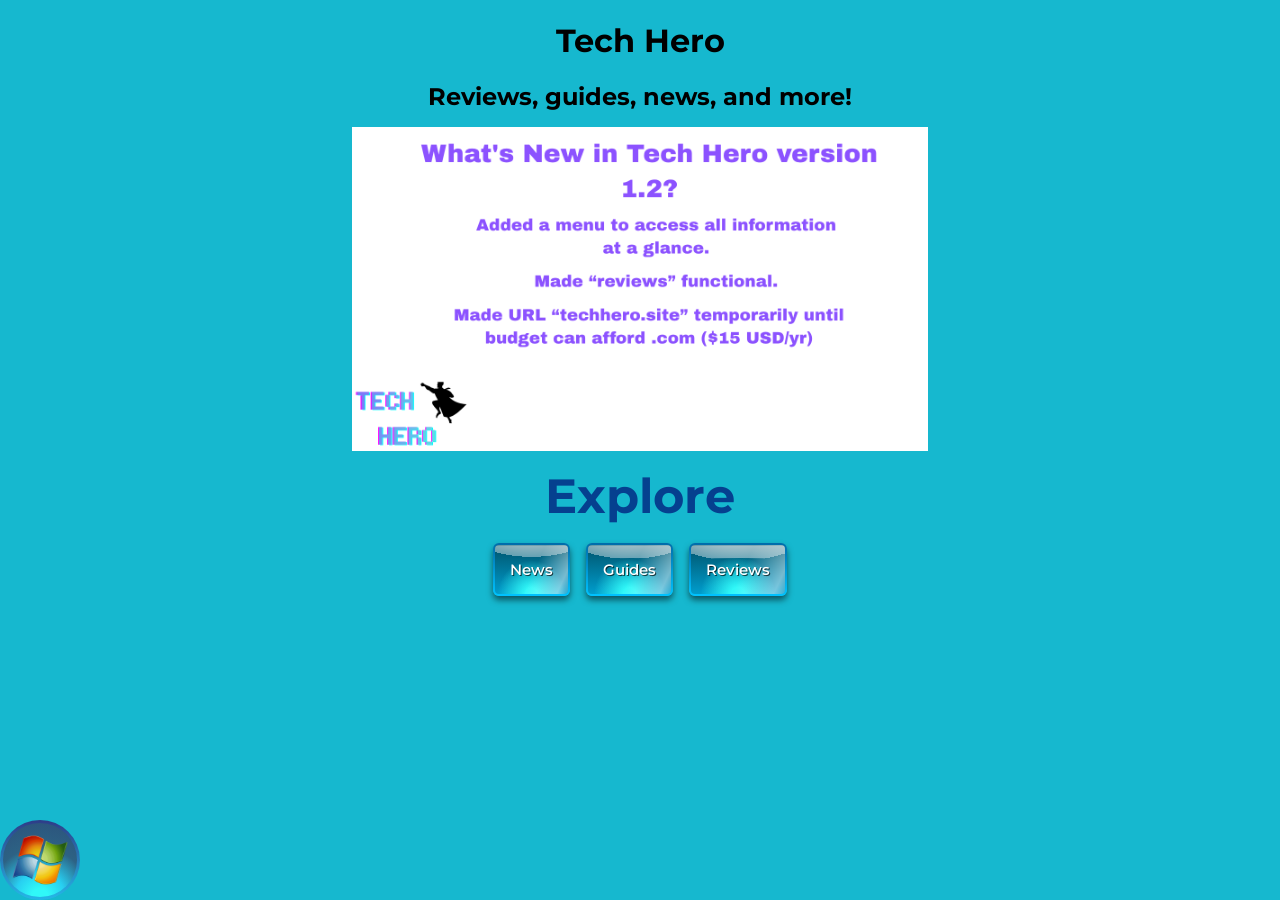
==== index.html @ 49cfd915 "Add files via upload" ====
<!DOCTYPE html>
<html lang="en">

<head>
  <meta charset="UTF-8">
  <meta name="viewport" content="width=device-width, initial-scale=1.0">
  <title>TechHero Home</title>
  <link rel="stylesheet" href="site.css">
  <link rel="preconnect" href="https://fonts.googleapis.com">
  <link rel="preconnect" href="https://fonts.gstatic.com" crossorigin>
  <link
    href="https://fonts.googleapis.com/css2?family=Montserrat:ital,wght@0,700;1,700&family=Oswald:wght@200..700&display=swap"
    rel="stylesheet">

  <link rel="preconnect" href="https://fonts.googleapis.com">
  <link rel="preconnect" href="https://fonts.gstatic.com" crossorigin>
  <link href="https://fonts.googleapis.com/css2?family=Bebas+Neue&display=swap" rel="stylesheet">
</head>

<body>





  <style>
    html,
    body {
      overflow-x: hidden;
      text-align: center;
    }

    body {
      font-family: 'Montserrat', sans-serif;
      margin: 0;
      padding: 0;
      min-height: 100vh;
      background: #16b8cf url('Untitled%20design.png') center center / cover no-repeat fixed;

    }

    .start-menu-button {
      position: fixed;
      left: 0;
      bottom: 0;
      width: 6em;
      height: 6em;
      border-radius: 50%;
      border: 0;
      background: linear-gradient(#2e3c87, #24b8e8);
    }

    .start-menu-prompt {
      display: flex;
      align-items: center;
      justify-content: center;
      gap: 0.75em;
      margin-top: 1em;
      color: rgb(5, 64, 143);
      font-weight: 700;
    }

    .start-menu-inner {
      cursor: pointer;
      position: absolute;
      inset: 3px;
      border-radius: 50%;
      background: radial-gradient(circle at 50% 100%,
          #30f8f8 10%,
          #28cff1 30%,
          #2d6284 60%,
          #2c517b);
    }

    .top-white {
      position: absolute;
      inset: 0;
      border-radius: 50%;
      background: linear-gradient(#fffe, #fff0 60%),
        radial-gradient(circle at 50% 2%, #fff5, #fff5 7%, #fff0 50%);
      clip-path: url(#top-clip);
    }

    .colors {
      position: absolute;
      inset: 0;
      filter: blur(4px);
    }

    .red {
      position: absolute;
      bottom: 50%;
      right: 50%;
      width: 4em;
      height: 4em;
      background: linear-gradient(190deg, #f00 15%, #f004 40%, #0000),
        linear-gradient(80deg, #f00 15%, #f004 40%, #0000),
        linear-gradient(#0f0, #0f0);
      filter: url(#red-filter);
      rotate: 13deg;
      transform-origin: 100% 100%;
    }

    .green {
      position: absolute;
      bottom: 50%;
      right: 50%;
      width: 4em;
      height: 4em;
      background: linear-gradient(200deg, #f00 15%, #f004 40%, #0000),
        linear-gradient(70deg, #f00 15%, #f004 40%, #0000),
        linear-gradient(#0f0, #0f0);
      filter: url(#green-filter);
      rotate: 103deg;
      transform-origin: 100% 100%;
    }

    .blue {
      position: absolute;
      bottom: 50%;
      right: 50%;
      width: 4.25em;
      height: 4.25em;
      background: linear-gradient(190deg, #f00 15%, #f004 40%, #0000),
        linear-gradient(65deg, #f00 20%, #f004 45%, #0000),
        linear-gradient(#0f0, #0f0);
      filter: url(#blue-filter);
      rotate: 283deg;
      transform-origin: 100% 100%;
    }

    .yellow {
      position: absolute;
      bottom: 50%;
      right: 50%;
      width: 4em;
      height: 4em;
      background: linear-gradient(190deg, #f00 15%, #f004 40%, #0000),
        linear-gradient(80deg, #f00 15%, #f004 40%, #0000),
        linear-gradient(#0f0, #0f0);
      filter: url(#yellow-filter);
      rotate: 193deg;
      transform-origin: 100% 100%;
    }

    .colors {
      opacity: 0;
      transition: 0.5s opacity;
    }

    .start-menu-button:hover .colors {
      opacity: 1;
    }

    .start-menu-button:active .colors {
      opacity: 0.65;
    }

    .win7 {
      position: absolute;
      inset: 0.7em;
      background-image: url("[data-uri]");
      background-size: 100% 100%;
      z-index: 1;
    }


    .welcome {
      font-family: 'Montserrat', sans-serif;
      text-align: center;
      margin-top: 3.281723722719%;
      font-size: 3em;
      color: rgb(5, 64, 143)
    }

    .best-news {
      font-family: 'Montserrat', sans-serif;
      text-align: center;
      margin-top: 2.81723722719%;
      font-size: 1.68em;
      color: rgb(5, 64, 143)
    }

    .best-guides {
      font-family: 'Montserrat', sans-serif;
      text-align: center;
      margin-top: 2.81723722719%;
      font-size: 1.68em;
      color: rgb(5, 64, 143)
    }

    .best-reviews {
      font-family: 'Montserrat', sans-serif;
      text-align: center;
      margin-top: 2.81723722719%;
      font-size: 1.68em;
      color: rgb(5, 64, 143)
    }

    .explore {
      font-family: 'Montserrat', sans-serif;
      text-align: center;
      margin-top: 8.81723722719%;
      font-size: 1.5em;
      color: rgb(5, 64, 143);
    }

    .guides {
      color: red;
      margin-left: 1.3em;
      text-align: center;
    }

    .news {
      color: red;
      margin-right: 1.3em;
      text-align: center;
    }

    .frutiger-button {
      display: inline-block;
      cursor: pointer;
      position: relative;
      font-size: 0.63em;
      padding: 2px;
      border-radius: 6px;
      border: 0;
      text-decoration: none;
      text-shadow: 1px 1px #000a;
      background: linear-gradient(#006caa, #00c3ff);
      box-shadow: 0px 4px 6px 0px #0008;
    }

    .frutiger-button+.frutiger-button {
      margin-left: 1.3em;
    }

    .frutiger-button:hover {
      box-shadow: 0px 6px 12px 0px #0009;
    }

    .frutiger-button:active {
      box-shadow: 0px 0px 0px 0px #0000;
    }

    .inner {
      position: relative;
      inset: 0px;
      padding: 1em;
      border-radius: 4px;
      background: radial-gradient(circle at 50% 100%, #30f8f8 10%, #30f8f800 55%),
        linear-gradient(#00526a, #009dcd);
      overflow: hidden;
    }

    .inner::before {
      content: "";
      position: absolute;
      inset: 0;
      background: linear-gradient(-65deg, #0000 40%, #fff7 50%, #0000 70%);
      background-size: 200% 100%;
      background-repeat: no-repeat;
    }

    .top-white {
      position: absolute;
      border-radius: inherit;
      inset: 0 -8em;
      background: radial-gradient(circle at 50% -270%,
          #fff 45%,
          #fff6 60%,
          #fff0 60%);
    }

    .inner::after {
      content: "";
      position: absolute;
      inset: 0;
      border-radius: inherit;
      box-shadow: inset 0px 2px 8px -2px #0000;
    }

    .frutiger-button:active .inner::after {
      box-shadow: inset 0px 2px 8px -2px #000a;
    }

    .text {
      position: relative;
      z-index: 1;
      color: white;
      font-weight: 550;
    }


    .rgnam {
      margin: 0.75rem auto 1rem;
      padding: 0 1rem;
      font-size: clamp(1rem, 2.5vw, 1.5rem);
    }

    .hero-image {
      display: block;
      width: min(600px, 80vw);
      max-height: 36vh;
      margin: 0 auto;
      object-fit: contain;
    }

    .explore {
      margin: 1rem auto 0;
      padding: 0 1rem 1.5rem;
    }

    .explore h1 {
      margin: 0 0 0.85rem;
    }

    .explore .frutiger-button {
      margin: 0.3rem;
    }
  </style>

  <div></div>
  <h1 style="text-align: center;">Tech Hero</h1>
  <h2 class="rgnam">Reviews, guides, news, and more!</h2>



  <img class="hero-image" src="Tech Hero.png" alt="Tech Hero">


  <div class="explore">

    <h1>Explore</h1>
    <a class="frutiger-button" href="news.html">
      <div class="inner">
        <div class="top-white"></div>
        <span class="text">News</span>
      </div>
    </a>
    <a class="frutiger-button" href="guides.html">
      <div class="inner">
        <div class="top-white"></div>
        <span class="text">Guides</span>
      </div>
    </a>
    <a class="frutiger-button" href="reviews.html">
      <div class="inner">
        <div class="top-white"></div>
        <span class="text">Reviews</span>
      </div>
    </a>

  </div>




  <svg xmlns="http://www.w3.org/2000/svg" width="0" style="visibility: none;">
    <clipPath id="top-clip" clipPathUnits="objectBoundingBox">
      <path
        d="m 0,0 v 0.04496528 0.35210937 a 0.16917447,0.23564182 0 0 0 0.11164713,0.0599002 0.16917447,0.23564182 0 0 0 0.12351562,-0.0751997 h 9.3967e-4 A 0.32874868,0.28074741 0 0 1 0.507398,0.25882161 0.32874868,0.28074741 0 0 1 0.8074935,0.42504775 0.13619505,0.18305407 0 0 0 0.91526908,0.49652342 0.13619505,0.18305407 0 0 0 1,0.45674263 V 0.17021485 0 H 0.16957248 0.05458116 Z">
      </path>
    </clipPath>

    <filter id="red-filter">
      <feColorMatrix values="0 0 0 0 1
                0 0 0 0 0.05
                0 0 0 0 0
                0 2 0 0 0" type="matrix" in="SourceGraphic"></feColorMatrix>
    </filter>
    <filter id="green-filter">
      <feColorMatrix values="0 0 0 0 0
                0 0 0 0 1
                0 0 0 0 0
                0 2.5 0 0 0" type="matrix" in="SourceGraphic"></feColorMatrix>
    </filter>
    <filter id="blue-filter">
      <feColorMatrix values="0 0 0 0 0
                0 0 0 0 0.7
                0 0 0 0 1
                0 2 0 0 0" type="matrix" in="SourceGraphic"></feColorMatrix>
    </filter>
    <filter id="yellow-filter">
      <feColorMatrix values="0 0 0 0 1
                0 0 0 0 1
                0 0 0 0 0
                0 2.5 0 0 0" type="matrix" in="SourceGraphic"></feColorMatrix>
    </filter>
  </svg>

  <div class="start-menu-prompt">
    <button onclick="window.location.href='start-menu.html'" class="start-menu-button">
      <div class="start-menu-inner">
        <div class="top-white"></div>
        <div class="win7"></div>
        <div class="colors">
          <div class="red"></div>
          <div class="green"></div>
          <div class="blue"></div>
          <div class="yellow"></div>
        </div>
      </div>
    </button>
  </div>


</body>

</html>
---- site.css ----
@import url('https://fonts.googleapis.com/css2?family=Montserrat:ital,wght@0,700;1,700&family=Oswald:wght@200..700&display=swap');
html,
body {
  min-height: 100%;
}
body.site-page {
  box-sizing: border-box;
  min-height: 100vh;
  margin: 0;
  padding: clamp(1rem, 4vw, 3rem);
  color: rgb(5, 64, 143) !important;
  font-family: 'Montserrat', sans-serif !important;
  background: #16b8cf url('Untitled%20design.png') center center / cover no-repeat fixed !important;
}
.site-page > h1,
.site-page > p {
  font-family: 'Montserrat', sans-serif !important;
}

.site-page > h1 {
  text-align: center;
  color: rgb(5, 64, 143) !important;
}

.site-page > p {
  max-width: 900px;
  margin: 1rem auto;
  line-height: 1.6;
}

.site-page > .back-button {
  display: block;
  width: fit-content;
  margin: 1.5rem auto 0;
}

.site-page .frutiger-button,
.site-page .frutiger-button,
.site-page .custom-app-btn {
  display: inline-block;
  cursor: pointer;
  position: relative;
  padding: 2px;
  border-radius: 6px;
  border: 0;
  text-decoration: none;
  text-shadow: 1px 1px #000a;
  font-family: 'Montserrat', sans-serif !important;
  font-size: 0.63em;
  background: linear-gradient(#006caa, #00c3ff) !important;
  box-shadow: 0px 4px 6px 0px #0008;
}
.site-page .frutiger-button:hover,
.site-page .custom-app-btn:hover {
  box-shadow: 0px 6px 12px 0px #0009;
}

.site-page .frutiger-button:active,
.site-page .frutiger-button:active,
.site-page .custom-app-btn:active {
  box-shadow: 0px 0px 0px 0px #0000;
}

.site-page .frutiger-button .inner,
.site-page .frutiger-button .inner,
.site-page .custom-app-btn .inner {
  position: relative;
  inset: 0px;
  padding: 1em;
  border-radius: 4px;
  background: radial-gradient(circle at 50% 100%, #30f8f8 10%, #30f8f800 55%),
    linear-gradient(#00526a, #009dcd) !important;
  overflow: hidden;
}
.site-page .frutiger-button .inner::before,
.site-page .custom-app-btn .inner::before {
  content: "";
  position: absolute;
  inset: 0;
  background: linear-gradient(-65deg, #0000 40%, #fff7 50%, #0000 70%);
  background-size: 200% 100%;
  background-repeat: no-repeat;
}
.site-page .frutiger-button .top-white,
.site-page .custom-app-btn .top-white {
  position: absolute;
  border-radius: inherit;
  inset: 0 -8em;
  background: radial-gradient(circle at 50% -270%, #fff 45%, #fff6 60%, #fff0 60%);
}

.site-page .frutiger-button .inner::after,
.site-page .frutiger-button .inner::after,
.site-page .custom-app-btn .inner::after {
  content: "";
  position: absolute;
  inset: 0;
  border-radius: inherit;
  box-shadow: inset 0px 2px 8px -2px #0000;
}
.site-page .frutiger-button:active .inner::after,
.site-page .custom-app-btn:active .inner::after {
  box-shadow: inset 0px 2px 8px -2px #000a;
}

.site-page .frutiger-button .text,
.site-page .frutiger-button .text,
.site-page .custom-app-btn .text {
  position: relative;
  z-index: 1;
  color: white !important;
  font-family: 'Montserrat', sans-serif !important;
  font-weight: 550;
}
@media (max-width: 600px) {
  body.site-page {
    padding: 1rem;
  }
}

@import url('https://fonts.googleapis.com/css2?family=Montserrat:ital,wght@0,700;1,700&family=Oswald:wght@200..700&display=swap');

html {
  min-height: 100%;
}

body.site-page {
  box-sizing: border-box;
  min-height: 100vh;
  margin: 0;
  padding: clamp(1rem, 4vw, 3rem);
  color: #073653;
  font-family: 'Montserrat', sans-serif;
  background: #16b8cf url('Untitled%20design.png') center center / cover fixed !important;
}

.site-page > h1,
.site-page > p {
  max-width: 900px;
  margin: 0 auto 1rem;
  padding: 1rem 1.25rem;
  box-sizing: border-box;
  background: rgba(235, 250, 255, 0.48);
  border: 1px solid rgba(255, 255, 255, 0.72);
  border-radius: 8px;
  box-shadow: 0 8px 24px rgba(0, 50, 90, 0.22), inset 0 1px rgba(255, 255, 255, 0.8);
  backdrop-filter: blur(12px) saturate(135%);
  -webkit-backdrop-filter: blur(12px) saturate(135%);
}

.site-page > h1 {
  margin-top: 0;
  color: #05408f;
  text-align: center;
}

.site-page > p {
  line-height: 1.6;
}

.site-page > .back-button {
  display: block;
  width: fit-content;
  margin: 1.5rem auto 0;
}

.site-page .frutiger-button {
  display: inline-block;
  padding: 2px;
  color: white;
  font-family: 'Montserrat', sans-serif;
  text-decoration: none;
  text-shadow: 1px 1px #000a;
  background: linear-gradient(rgba(224, 248, 255, 0.7), rgba(25, 135, 205, 0.55));
  border: 1px solid rgba(255, 255, 255, 0.8);
  border-radius: 6px;
  box-shadow: 0 4px 10px rgba(0, 55, 100, 0.3), inset 0 1px rgba(255, 255, 255, 0.8);
}

.site-page .frutiger-button .inner {
  padding: 0.7rem 1.15rem;
  background: linear-gradient(rgba(210, 245, 255, 0.42), rgba(20, 115, 180, 0.35));
  border-radius: 4px;
  backdrop-filter: blur(8px) saturate(135%);
  -webkit-backdrop-filter: blur(8px) saturate(135%);
}

.site-page .frutiger-button .text {
  color: white;
}

.site-page .frutiger-button:hover {
  filter: brightness(1.08);
}

.site-page .frutiger-button:active {
  filter: brightness(0.95);
}

.site-page .custom-app-btn {
  color: #073653;
  font-family: 'Montserrat', sans-serif;
  background: linear-gradient(rgba(224, 248, 255, 0.7), rgba(25, 135, 205, 0.55));
  border: 1px solid rgba(255, 255, 255, 0.8);
  border-radius: 6px;
  box-shadow: 0 4px 10px rgba(0, 55, 100, 0.3), inset 0 1px rgba(255, 255, 255, 0.8);
  backdrop-filter: blur(8px) saturate(135%);
  -webkit-backdrop-filter: blur(8px) saturate(135%);
}

.site-page .custom-app-btn:hover {
  filter: brightness(1.08);
}

.site-page .custom-app-btn:active {
  filter: brightness(0.95);
}

.site-page .back-button .inner::before {
  content: none;
}

@media (max-width: 600px) {
  body.site-page {
    padding: 1rem;
  }
}
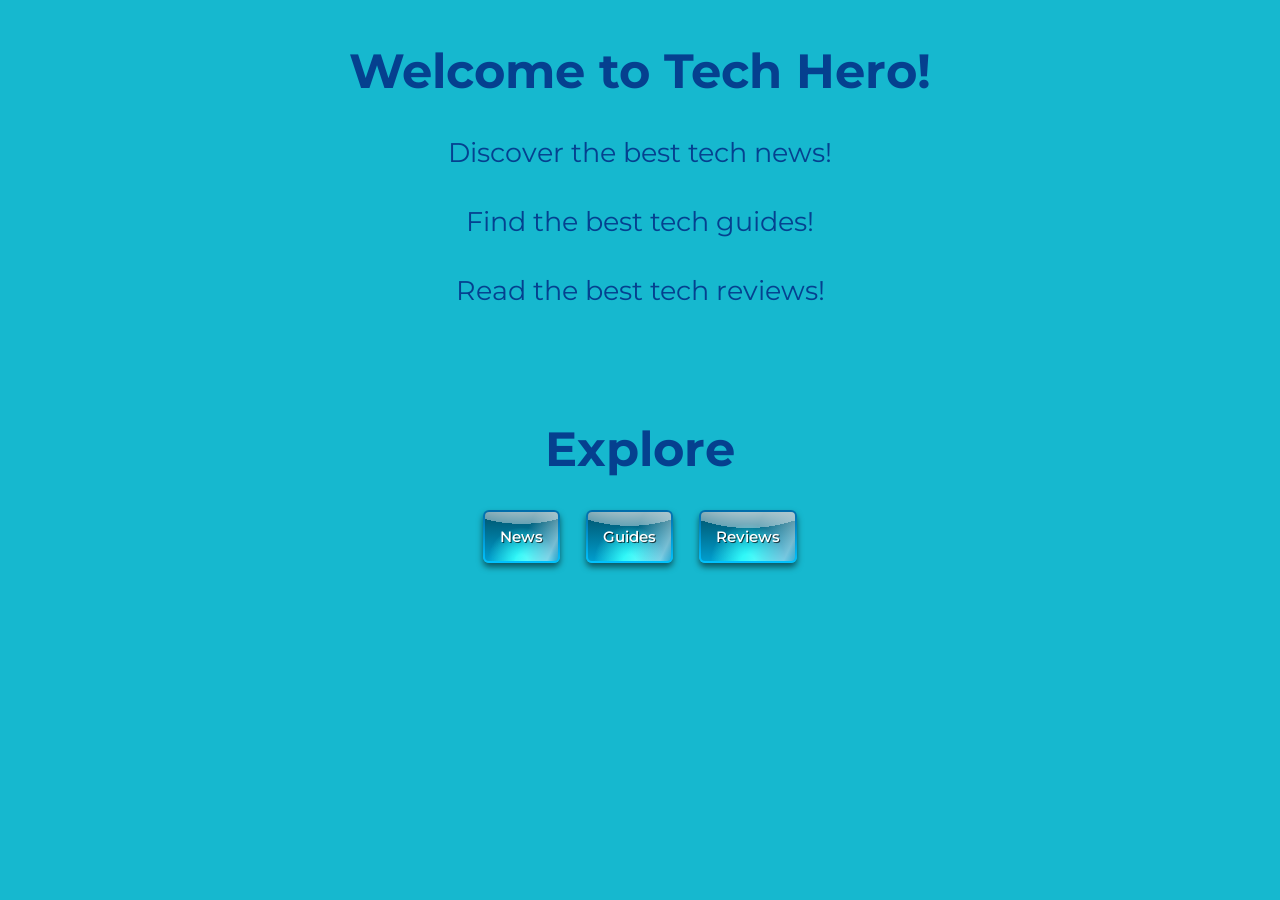
==== commit c7aebc36: "Add files via upload" ====
--- a/index.html
+++ b/index.html
@@ -1,410 +1,370 @@
 <!DOCTYPE html>
 <html lang="en">
-
 <head>
-  <meta charset="UTF-8">
-  <meta name="viewport" content="width=device-width, initial-scale=1.0">
-  <title>TechHero Home</title>
-  <link rel="stylesheet" href="site.css">
-  <link rel="preconnect" href="https://fonts.googleapis.com">
-  <link rel="preconnect" href="https://fonts.gstatic.com" crossorigin>
-  <link
-    href="https://fonts.googleapis.com/css2?family=Montserrat:ital,wght@0,700;1,700&family=Oswald:wght@200..700&display=swap"
-    rel="stylesheet">
-
-  <link rel="preconnect" href="https://fonts.googleapis.com">
-  <link rel="preconnect" href="https://fonts.gstatic.com" crossorigin>
-  <link href="https://fonts.googleapis.com/css2?family=Bebas+Neue&display=swap" rel="stylesheet">
+    <meta charset="UTF-8">
+    <meta name="viewport" content="width=device-width, initial-scale=1.0">
+    <title>TechHero Home</title>
+    <link rel="stylesheet" href="site.css">
+<link rel="preconnect" href="https://fonts.googleapis.com">
+<link rel="preconnect" href="https://fonts.gstatic.com" crossorigin>
+<link href="https://fonts.googleapis.com/css2?family=Montserrat:ital,wght@0,700;1,700&family=Oswald:wght@200..700&display=swap" rel="stylesheet">
+
+<link rel="preconnect" href="https://fonts.googleapis.com">
+<link rel="preconnect" href="https://fonts.gstatic.com" crossorigin>
+<link href="https://fonts.googleapis.com/css2?family=Bebas+Neue&display=swap" rel="stylesheet">
 </head>
-
 <body>
 
-
-
-
-
-  <style>
-    html,
-    body {
-      overflow-x: hidden;
-      text-align: center;
-    }
-
-    body {
-      font-family: 'Montserrat', sans-serif;
-      margin: 0;
-      padding: 0;
-      min-height: 100vh;
-      background: #16b8cf url('Untitled%20design.png') center center / cover no-repeat fixed;
-
-    }
-
-    .start-menu-button {
-      position: fixed;
-      left: 0;
-      bottom: 0;
-      width: 6em;
-      height: 6em;
-      border-radius: 50%;
-      border: 0;
-      background: linear-gradient(#2e3c87, #24b8e8);
-    }
-
-    .start-menu-prompt {
-      display: flex;
-      align-items: center;
-      justify-content: center;
-      gap: 0.75em;
-      margin-top: 1em;
-      color: rgb(5, 64, 143);
-      font-weight: 700;
-    }
-
-    .start-menu-inner {
-      cursor: pointer;
-      position: absolute;
-      inset: 3px;
-      border-radius: 50%;
-      background: radial-gradient(circle at 50% 100%,
-          #30f8f8 10%,
-          #28cff1 30%,
-          #2d6284 60%,
-          #2c517b);
-    }
-
-    .top-white {
-      position: absolute;
-      inset: 0;
-      border-radius: 50%;
-      background: linear-gradient(#fffe, #fff0 60%),
-        radial-gradient(circle at 50% 2%, #fff5, #fff5 7%, #fff0 50%);
-      clip-path: url(#top-clip);
-    }
-
-    .colors {
-      position: absolute;
-      inset: 0;
-      filter: blur(4px);
-    }
-
-    .red {
-      position: absolute;
-      bottom: 50%;
-      right: 50%;
-      width: 4em;
-      height: 4em;
-      background: linear-gradient(190deg, #f00 15%, #f004 40%, #0000),
-        linear-gradient(80deg, #f00 15%, #f004 40%, #0000),
-        linear-gradient(#0f0, #0f0);
-      filter: url(#red-filter);
-      rotate: 13deg;
-      transform-origin: 100% 100%;
-    }
-
-    .green {
-      position: absolute;
-      bottom: 50%;
-      right: 50%;
-      width: 4em;
-      height: 4em;
-      background: linear-gradient(200deg, #f00 15%, #f004 40%, #0000),
-        linear-gradient(70deg, #f00 15%, #f004 40%, #0000),
-        linear-gradient(#0f0, #0f0);
-      filter: url(#green-filter);
-      rotate: 103deg;
-      transform-origin: 100% 100%;
-    }
-
-    .blue {
-      position: absolute;
-      bottom: 50%;
-      right: 50%;
-      width: 4.25em;
-      height: 4.25em;
-      background: linear-gradient(190deg, #f00 15%, #f004 40%, #0000),
-        linear-gradient(65deg, #f00 20%, #f004 45%, #0000),
-        linear-gradient(#0f0, #0f0);
-      filter: url(#blue-filter);
-      rotate: 283deg;
-      transform-origin: 100% 100%;
-    }
-
-    .yellow {
-      position: absolute;
-      bottom: 50%;
-      right: 50%;
-      width: 4em;
-      height: 4em;
-      background: linear-gradient(190deg, #f00 15%, #f004 40%, #0000),
-        linear-gradient(80deg, #f00 15%, #f004 40%, #0000),
-        linear-gradient(#0f0, #0f0);
-      filter: url(#yellow-filter);
-      rotate: 193deg;
-      transform-origin: 100% 100%;
-    }
-
-    .colors {
-      opacity: 0;
-      transition: 0.5s opacity;
-    }
-
-    .start-menu-button:hover .colors {
-      opacity: 1;
-    }
-
-    .start-menu-button:active .colors {
-      opacity: 0.65;
-    }
-
-    .win7 {
-      position: absolute;
-      inset: 0.7em;
-      background-image: url("[data-uri]");
-      background-size: 100% 100%;
-      z-index: 1;
-    }
-
-
-    .welcome {
-      font-family: 'Montserrat', sans-serif;
-      text-align: center;
-      margin-top: 3.281723722719%;
-      font-size: 3em;
-      color: rgb(5, 64, 143)
-    }
-
-    .best-news {
-      font-family: 'Montserrat', sans-serif;
-      text-align: center;
-      margin-top: 2.81723722719%;
-      font-size: 1.68em;
-      color: rgb(5, 64, 143)
-    }
-
-    .best-guides {
-      font-family: 'Montserrat', sans-serif;
-      text-align: center;
-      margin-top: 2.81723722719%;
-      font-size: 1.68em;
-      color: rgb(5, 64, 143)
-    }
-
-    .best-reviews {
-      font-family: 'Montserrat', sans-serif;
-      text-align: center;
-      margin-top: 2.81723722719%;
-      font-size: 1.68em;
-      color: rgb(5, 64, 143)
-    }
-
-    .explore {
-      font-family: 'Montserrat', sans-serif;
-      text-align: center;
-      margin-top: 8.81723722719%;
-      font-size: 1.5em;
-      color: rgb(5, 64, 143);
-    }
-
-    .guides {
-      color: red;
-      margin-left: 1.3em;
-      text-align: center;
-    }
-
-    .news {
-      color: red;
-      margin-right: 1.3em;
-      text-align: center;
-    }
-
-    .frutiger-button {
-      display: inline-block;
-      cursor: pointer;
-      position: relative;
-      font-size: 0.63em;
-      padding: 2px;
-      border-radius: 6px;
-      border: 0;
-      text-decoration: none;
-      text-shadow: 1px 1px #000a;
-      background: linear-gradient(#006caa, #00c3ff);
-      box-shadow: 0px 4px 6px 0px #0008;
-    }
-
-    .frutiger-button+.frutiger-button {
-      margin-left: 1.3em;
-    }
-
-    .frutiger-button:hover {
-      box-shadow: 0px 6px 12px 0px #0009;
-    }
-
-    .frutiger-button:active {
-      box-shadow: 0px 0px 0px 0px #0000;
-    }
-
-    .inner {
-      position: relative;
-      inset: 0px;
-      padding: 1em;
-      border-radius: 4px;
-      background: radial-gradient(circle at 50% 100%, #30f8f8 10%, #30f8f800 55%),
-        linear-gradient(#00526a, #009dcd);
-      overflow: hidden;
-    }
-
-    .inner::before {
-      content: "";
-      position: absolute;
-      inset: 0;
-      background: linear-gradient(-65deg, #0000 40%, #fff7 50%, #0000 70%);
-      background-size: 200% 100%;
-      background-repeat: no-repeat;
-    }
-
-    .top-white {
-      position: absolute;
-      border-radius: inherit;
-      inset: 0 -8em;
-      background: radial-gradient(circle at 50% -270%,
-          #fff 45%,
-          #fff6 60%,
-          #fff0 60%);
-    }
-
-    .inner::after {
-      content: "";
-      position: absolute;
-      inset: 0;
-      border-radius: inherit;
-      box-shadow: inset 0px 2px 8px -2px #0000;
-    }
-
-    .frutiger-button:active .inner::after {
-      box-shadow: inset 0px 2px 8px -2px #000a;
-    }
-
-    .text {
-      position: relative;
-      z-index: 1;
-      color: white;
-      font-weight: 550;
-    }
-
-
-    .rgnam {
-      margin: 0.75rem auto 1rem;
-      padding: 0 1rem;
-      font-size: clamp(1rem, 2.5vw, 1.5rem);
-    }
-
-    .hero-image {
-      display: block;
-      width: min(600px, 80vw);
-      max-height: 36vh;
-      margin: 0 auto;
-      object-fit: contain;
-    }
-
-    .explore {
-      margin: 1rem auto 0;
-      padding: 0 1rem 1.5rem;
-    }
-
-    .explore h1 {
-      margin: 0 0 0.85rem;
-    }
-
-    .explore .frutiger-button {
-      margin: 0.3rem;
-    }
-  </style>
-
-  <div></div>
-  <h1 style="text-align: center;">Tech Hero</h1>
-  <h2 class="rgnam">Reviews, guides, news, and more!</h2>
-
-
-
-  <img class="hero-image" src="Tech Hero.png" alt="Tech Hero">
-
-
-  <div class="explore">
-
-    <h1>Explore</h1>
-    <a class="frutiger-button" href="news.html">
-      <div class="inner">
-        <div class="top-white"></div>
-        <span class="text">News</span>
-      </div>
-    </a>
-    <a class="frutiger-button" href="guides.html">
-      <div class="inner">
-        <div class="top-white"></div>
-        <span class="text">Guides</span>
-      </div>
-    </a>
-    <a class="frutiger-button" href="reviews.html">
-      <div class="inner">
-        <div class="top-white"></div>
-        <span class="text">Reviews</span>
-      </div>
-    </a>
-
+  
+    <style>
+      html,
+      body {
+        overflow: auto;
+      }
+
+      *, *::before, *::after {
+        animation: none !important;
+        transition: none !important;
+      }
+
+        body {
+            font-family: 'Montserrat', sans-serif;
+            margin: 0;
+            padding: 0;
+            min-height: 100vh;
+            background: #16b8cf url('Untitled%20design.png') center center / cover no-repeat fixed;
+            
+        }
+
+        .start-menu-button {
+          position: fixed;
+          left: 0;
+          bottom: 0;
+  width: 6em;
+  height: 6em;
+  border-radius: 50%;
+  border: 0;
+  background: linear-gradient(#2e3c87, #24b8e8);
+}
+
+.start-menu-prompt {
+  position: fixed;
+  left: 1rem;
+  bottom: 0;
+  display: flex;
+  align-items: center;
+  justify-content: center;
+  gap: 0.75em;
+  z-index: 10;
+  color: rgb(5, 64, 143);
+  font-weight: 700;
+}
+
+.start-menu-prompt .start-menu-button {
+  position: relative;
+  left: auto;
+  bottom: auto;
+}
+
+.start-menu-inner {
+  cursor: pointer;
+  position: absolute;
+  inset: 3px;
+  border-radius: 50%;
+  background: radial-gradient(
+    circle at 50% 100%,
+    #30f8f8 10%,
+    #28cff1 30%,
+    #2d6284 60%,
+    #2c517b
+  );
+}
+
+.top-white {
+  position: absolute;
+  inset: 0;
+  border-radius: 50%;
+  background: linear-gradient(#fffe, #fff0 60%),
+    radial-gradient(circle at 50% 2%, #fff5, #fff5 7%, #fff0 50%);
+  clip-path: url(#top-clip);
+}
+
+.colors {
+  position: absolute;
+  inset: 0;
+  filter: blur(4px);
+}
+
+.red {
+  position: absolute;
+  bottom: 50%;
+  right: 50%;
+  width: 4em;
+  height: 4em;
+  background: linear-gradient(190deg, #f00 15%, #f004 40%, #0000),
+    linear-gradient(80deg, #f00 15%, #f004 40%, #0000),
+    linear-gradient(#0f0, #0f0);
+  filter: url(#red-filter);
+  rotate: 13deg;
+  transform-origin: 100% 100%;
+}
+
+.green {
+  position: absolute;
+  bottom: 50%;
+  right: 50%;
+  width: 4em;
+  height: 4em;
+  background: linear-gradient(200deg, #f00 15%, #f004 40%, #0000),
+    linear-gradient(70deg, #f00 15%, #f004 40%, #0000),
+    linear-gradient(#0f0, #0f0);
+  filter: url(#green-filter);
+  rotate: 103deg;
+  transform-origin: 100% 100%;
+}
+
+.blue {
+  position: absolute;
+  bottom: 50%;
+  right: 50%;
+  width: 4.25em;
+  height: 4.25em;
+  background: linear-gradient(190deg, #f00 15%, #f004 40%, #0000),
+    linear-gradient(65deg, #f00 20%, #f004 45%, #0000),
+    linear-gradient(#0f0, #0f0);
+  filter: url(#blue-filter);
+  rotate: 283deg;
+  transform-origin: 100% 100%;
+}
+
+.yellow {
+  position: absolute;
+  bottom: 50%;
+  right: 50%;
+  width: 4em;
+  height: 4em;
+  background: linear-gradient(190deg, #f00 15%, #f004 40%, #0000),
+    linear-gradient(80deg, #f00 15%, #f004 40%, #0000),
+    linear-gradient(#0f0, #0f0);
+  filter: url(#yellow-filter);
+  rotate: 193deg;
+  transform-origin: 100% 100%;
+}
+
+.colors {
+  opacity: 0;
+  transition: 0.5s opacity;
+}
+
+.start-menu-button:hover .colors {
+  opacity: 1;
+}
+
+.start-menu-button:active .colors {
+  opacity: 0.65;
+}
+
+.win7 {
+  position: absolute;
+  inset: 0.7em;
+  background-image: url("[data-uri]");
+  background-size: 100% 100%;
+  z-index: 1;
+  animation: spin-logo 20s linear infinite;
+}
+
+@keyframes spin-logo {
+  0% {
+    transform: rotate(0deg);
+  }
+  4.25% {
+    transform: rotate(360deg);
+  }
+  8.5% {
+    transform: rotate(0deg);
+  }
+  8.6%,
+  100% {
+    transform: rotate(0deg);
+  }
+}
+
+@media (prefers-reduced-motion: reduce) {
+  .win7 {
+    animation: none;
+  }
+}
+
+
+        .welcome {
+            font-family: 'Montserrat', sans-serif;
+            text-align: center;
+            margin-top: 3.281723722719%;   
+            font-size: 3em;
+            color: rgb(5, 64, 143)
+        }
+
+        .best-news {
+            font-family: 'Montserrat', sans-serif;
+            text-align: center;
+            margin-top: 2.81723722719%;
+            font-size: 1.68em;
+            color: rgb(5, 64, 143)
+        }
+
+        .best-guides {
+            font-family: 'Montserrat', sans-serif;
+            text-align: center;
+            margin-top: 2.81723722719%;
+            font-size: 1.68em;
+            color: rgb(5, 64, 143)
+        }
+
+        .best-reviews {
+            font-family: 'Montserrat', sans-serif;
+            text-align: center;
+            margin-top: 2.81723722719%;
+            font-size: 1.68em;
+            color: rgb(5, 64, 143)
+        }
+
+        .explore {
+            font-family: 'Montserrat', sans-serif;
+            text-align: center;
+            margin-top: 8.81723722719%;
+            font-size: 1.5em;
+            color: rgb(5, 64, 143);
+        }
+
+        .guides {
+            color: red;
+            margin-left: 1.3em;
+            text-align: center;
+        }
+
+        .news {
+            color: red;
+            margin-right: 1.3em;
+            text-align: center;
+        }
+
+        .frutiger-button {
+          display: inline-block;
+  cursor: pointer;
+  position: relative;
+          font-size: 0.63em;
+  padding: 2px;
+  border-radius: 6px;
+  border: 0;
+          text-decoration: none;
+  text-shadow: 1px 1px #000a;
+  background: linear-gradient(#006caa, #00c3ff);
+  box-shadow: 0px 4px 6px 0px #0008;
+}
+
+.frutiger-button + .frutiger-button {
+  margin-left: 1.3em;
+}
+
+.frutiger-button:hover {
+  box-shadow: 0px 6px 12px 0px #0009;
+}
+
+.frutiger-button:active {
+  box-shadow: 0px 0px 0px 0px #0000;
+}
+
+.inner {
+  position: relative;
+  inset: 0px;
+  padding: 1em;
+  border-radius: 4px;
+  background: radial-gradient(circle at 50% 100%, #30f8f8 10%, #30f8f800 55%),
+    linear-gradient(#00526a, #009dcd);
+  overflow: hidden;
+}
+
+.inner::before {
+  content: "";
+  position: absolute;
+  inset: 0;
+  background: linear-gradient(-65deg, #0000 40%, #fff7 50%, #0000 70%);
+  background-size: 200% 100%;
+  background-repeat: no-repeat;
+}
+
+.top-white {
+  position: absolute;
+  border-radius: inherit;
+  inset: 0 -8em;
+  background: radial-gradient(
+    circle at 50% -270%,
+    #fff 45%,
+    #fff6 60%,
+    #fff0 60%
+  );
+}
+
+.inner::after {
+  content: "";
+  position: absolute;
+  inset: 0;
+  border-radius: inherit;
+  box-shadow: inset 0px 2px 8px -2px #0000;
+}
+
+.frutiger-button:active .inner::after {
+  box-shadow: inset 0px 2px 8px -2px #000a;
+}
+
+.text {
+  position: relative;
+  z-index: 1;
+  color: white;
+  font-weight: 550;
+}
+
+        </style>
+
+
+        <h1 class="welcome">Welcome to Tech Hero!</h1>
+        <p class="best-news">Discover the best tech news!</p>
+        <p class="best-guides">Find the best tech guides!</p>
+        <p class="best-reviews">Read the best tech reviews!</p>
+        
+        
+        
+        
+        
+        
+        <div class="explore">
+            
+            <h1>Explore</h1>
+            <a class="frutiger-button" href="news.html">
+  <div class="inner">
+    <div class="top-white"></div>
+    <span class="text">News</span>
   </div>
-
-
-
-
-  <svg xmlns="http://www.w3.org/2000/svg" width="0" style="visibility: none;">
-    <clipPath id="top-clip" clipPathUnits="objectBoundingBox">
-      <path
-        d="m 0,0 v 0.04496528 0.35210937 a 0.16917447,0.23564182 0 0 0 0.11164713,0.0599002 0.16917447,0.23564182 0 0 0 0.12351562,-0.0751997 h 9.3967e-4 A 0.32874868,0.28074741 0 0 1 0.507398,0.25882161 0.32874868,0.28074741 0 0 1 0.8074935,0.42504775 0.13619505,0.18305407 0 0 0 0.91526908,0.49652342 0.13619505,0.18305407 0 0 0 1,0.45674263 V 0.17021485 0 H 0.16957248 0.05458116 Z">
-      </path>
-    </clipPath>
-
-    <filter id="red-filter">
-      <feColorMatrix values="0 0 0 0 1
-                0 0 0 0 0.05
-                0 0 0 0 0
-                0 2 0 0 0" type="matrix" in="SourceGraphic"></feColorMatrix>
-    </filter>
-    <filter id="green-filter">
-      <feColorMatrix values="0 0 0 0 0
-                0 0 0 0 1
-                0 0 0 0 0
-                0 2.5 0 0 0" type="matrix" in="SourceGraphic"></feColorMatrix>
-    </filter>
-    <filter id="blue-filter">
-      <feColorMatrix values="0 0 0 0 0
-                0 0 0 0 0.7
-                0 0 0 0 1
-                0 2 0 0 0" type="matrix" in="SourceGraphic"></feColorMatrix>
-    </filter>
-    <filter id="yellow-filter">
-      <feColorMatrix values="0 0 0 0 1
-                0 0 0 0 1
-                0 0 0 0 0
-                0 2.5 0 0 0" type="matrix" in="SourceGraphic"></feColorMatrix>
-    </filter>
-  </svg>
-
-  <div class="start-menu-prompt">
-    <button onclick="window.location.href='start-menu.html'" class="start-menu-button">
-      <div class="start-menu-inner">
-        <div class="top-white"></div>
-        <div class="win7"></div>
-        <div class="colors">
-          <div class="red"></div>
-          <div class="green"></div>
-          <div class="blue"></div>
-          <div class="yellow"></div>
+</a>
+<a class="frutiger-button" href="guides.html">
+  <div class="inner">
+    <div class="top-white"></div>
+    <span class="text">Guides</span>
+  </div>
+</a>
+<a class="frutiger-button" href="reviews.html">
+  <div class="inner">
+    <div class="top-white"></div>
+    <span class="text">Reviews</span>
+  </div>
+</a>
+
         </div>
-      </div>
-    </button>
-  </div>
-
-
+
+
+
+
+
+        
 </body>
-
 </html>
--- a/site.css
+++ b/site.css
@@ -1,227 +1,107 @@
-@import url('https://fonts.googleapis.com/css2?family=Montserrat:ital,wght@0,700;1,700&family=Oswald:wght@200..700&display=swap');
-html,
-body {
-  min-height: 100%;
-}
-body.site-page {
-  box-sizing: border-box;
-  min-height: 100vh;
-  margin: 0;
-  padding: clamp(1rem, 4vw, 3rem);
-  color: rgb(5, 64, 143) !important;
-  font-family: 'Montserrat', sans-serif !important;
-  background: #16b8cf url('Untitled%20design.png') center center / cover no-repeat fixed !important;
-}
-.site-page > h1,
-.site-page > p {
-  font-family: 'Montserrat', sans-serif !important;
-}
-
-.site-page > h1 {
-  text-align: center;
-  color: rgb(5, 64, 143) !important;
-}
-
-.site-page > p {
-  max-width: 900px;
-  margin: 1rem auto;
-  line-height: 1.6;
-}
-
-.site-page > .back-button {
-  display: block;
-  width: fit-content;
-  margin: 1.5rem auto 0;
-}
-
-.site-page .frutiger-button,
-.site-page .frutiger-button,
-.site-page .custom-app-btn {
-  display: inline-block;
-  cursor: pointer;
-  position: relative;
-  padding: 2px;
-  border-radius: 6px;
-  border: 0;
-  text-decoration: none;
-  text-shadow: 1px 1px #000a;
-  font-family: 'Montserrat', sans-serif !important;
-  font-size: 0.63em;
-  background: linear-gradient(#006caa, #00c3ff) !important;
-  box-shadow: 0px 4px 6px 0px #0008;
-}
-.site-page .frutiger-button:hover,
-.site-page .custom-app-btn:hover {
-  box-shadow: 0px 6px 12px 0px #0009;
-}
-
-.site-page .frutiger-button:active,
-.site-page .frutiger-button:active,
-.site-page .custom-app-btn:active {
-  box-shadow: 0px 0px 0px 0px #0000;
-}
-
-.site-page .frutiger-button .inner,
-.site-page .frutiger-button .inner,
-.site-page .custom-app-btn .inner {
-  position: relative;
-  inset: 0px;
-  padding: 1em;
-  border-radius: 4px;
-  background: radial-gradient(circle at 50% 100%, #30f8f8 10%, #30f8f800 55%),
-    linear-gradient(#00526a, #009dcd) !important;
-  overflow: hidden;
-}
-.site-page .frutiger-button .inner::before,
-.site-page .custom-app-btn .inner::before {
-  content: "";
-  position: absolute;
-  inset: 0;
-  background: linear-gradient(-65deg, #0000 40%, #fff7 50%, #0000 70%);
-  background-size: 200% 100%;
-  background-repeat: no-repeat;
-}
-.site-page .frutiger-button .top-white,
-.site-page .custom-app-btn .top-white {
-  position: absolute;
-  border-radius: inherit;
-  inset: 0 -8em;
-  background: radial-gradient(circle at 50% -270%, #fff 45%, #fff6 60%, #fff0 60%);
-}
-
-.site-page .frutiger-button .inner::after,
-.site-page .frutiger-button .inner::after,
-.site-page .custom-app-btn .inner::after {
-  content: "";
-  position: absolute;
-  inset: 0;
-  border-radius: inherit;
-  box-shadow: inset 0px 2px 8px -2px #0000;
-}
-.site-page .frutiger-button:active .inner::after,
-.site-page .custom-app-btn:active .inner::after {
-  box-shadow: inset 0px 2px 8px -2px #000a;
-}
-
-.site-page .frutiger-button .text,
-.site-page .frutiger-button .text,
-.site-page .custom-app-btn .text {
-  position: relative;
-  z-index: 1;
-  color: white !important;
-  font-family: 'Montserrat', sans-serif !important;
-  font-weight: 550;
-}
-@media (max-width: 600px) {
-  body.site-page {
-    padding: 1rem;
-  }
-}
-
-@import url('https://fonts.googleapis.com/css2?family=Montserrat:ital,wght@0,700;1,700&family=Oswald:wght@200..700&display=swap');
-
-html {
-  min-height: 100%;
-}
-
-body.site-page {
-  box-sizing: border-box;
-  min-height: 100vh;
-  margin: 0;
-  padding: clamp(1rem, 4vw, 3rem);
-  color: #073653;
-  font-family: 'Montserrat', sans-serif;
-  background: #16b8cf url('Untitled%20design.png') center center / cover fixed !important;
-}
-
-.site-page > h1,
-.site-page > p {
-  max-width: 900px;
-  margin: 0 auto 1rem;
-  padding: 1rem 1.25rem;
-  box-sizing: border-box;
-  background: rgba(235, 250, 255, 0.48);
-  border: 1px solid rgba(255, 255, 255, 0.72);
-  border-radius: 8px;
-  box-shadow: 0 8px 24px rgba(0, 50, 90, 0.22), inset 0 1px rgba(255, 255, 255, 0.8);
-  backdrop-filter: blur(12px) saturate(135%);
-  -webkit-backdrop-filter: blur(12px) saturate(135%);
-}
-
-.site-page > h1 {
-  margin-top: 0;
-  color: #05408f;
-  text-align: center;
-}
-
-.site-page > p {
-  line-height: 1.6;
-}
-
-.site-page > .back-button {
-  display: block;
-  width: fit-content;
-  margin: 1.5rem auto 0;
-}
-
-.site-page .frutiger-button {
-  display: inline-block;
-  padding: 2px;
-  color: white;
-  font-family: 'Montserrat', sans-serif;
-  text-decoration: none;
-  text-shadow: 1px 1px #000a;
-  background: linear-gradient(rgba(224, 248, 255, 0.7), rgba(25, 135, 205, 0.55));
-  border: 1px solid rgba(255, 255, 255, 0.8);
-  border-radius: 6px;
-  box-shadow: 0 4px 10px rgba(0, 55, 100, 0.3), inset 0 1px rgba(255, 255, 255, 0.8);
-}
-
-.site-page .frutiger-button .inner {
-  padding: 0.7rem 1.15rem;
-  background: linear-gradient(rgba(210, 245, 255, 0.42), rgba(20, 115, 180, 0.35));
-  border-radius: 4px;
-  backdrop-filter: blur(8px) saturate(135%);
-  -webkit-backdrop-filter: blur(8px) saturate(135%);
-}
-
-.site-page .frutiger-button .text {
-  color: white;
-}
-
-.site-page .frutiger-button:hover {
-  filter: brightness(1.08);
-}
-
-.site-page .frutiger-button:active {
-  filter: brightness(0.95);
-}
-
-.site-page .custom-app-btn {
-  color: #073653;
-  font-family: 'Montserrat', sans-serif;
-  background: linear-gradient(rgba(224, 248, 255, 0.7), rgba(25, 135, 205, 0.55));
-  border: 1px solid rgba(255, 255, 255, 0.8);
-  border-radius: 6px;
-  box-shadow: 0 4px 10px rgba(0, 55, 100, 0.3), inset 0 1px rgba(255, 255, 255, 0.8);
-  backdrop-filter: blur(8px) saturate(135%);
-  -webkit-backdrop-filter: blur(8px) saturate(135%);
-}
-
-.site-page .custom-app-btn:hover {
-  filter: brightness(1.08);
-}
-
-.site-page .custom-app-btn:active {
-  filter: brightness(0.95);
-}
-
-.site-page .back-button .inner::before {
-  content: none;
-}
-
-@media (max-width: 600px) {
-  body.site-page {
-    padding: 1rem;
-  }
-}
+@import url('https://fonts.googleapis.com/css2?family=Montserrat:ital,wght@0,700;1,700&family=Oswald:wght@200..700&display=swap');
+
+html {
+  min-height: 100%;
+}
+
+body.site-page {
+  box-sizing: border-box;
+  min-height: 100vh;
+  margin: 0;
+  padding: clamp(1rem, 4vw, 3rem);
+  color: #073653;
+  font-family: 'Montserrat', sans-serif;
+  background: #16b8cf url('Untitled%20design.png') center center / cover fixed !important;
+}
+
+.site-page > h1,
+.site-page > p {
+  max-width: 900px;
+  margin: 0 auto 1rem;
+  padding: 1rem 1.25rem;
+  box-sizing: border-box;
+  background: rgba(235, 250, 255, 0.48);
+  border: 1px solid rgba(255, 255, 255, 0.72);
+  border-radius: 8px;
+  box-shadow: 0 8px 24px rgba(0, 50, 90, 0.22), inset 0 1px rgba(255, 255, 255, 0.8);
+  backdrop-filter: blur(12px) saturate(135%);
+  -webkit-backdrop-filter: blur(12px) saturate(135%);
+}
+
+.site-page > h1 {
+  margin-top: 0;
+  color: #05408f;
+  text-align: center;
+}
+
+.site-page > p {
+  line-height: 1.6;
+}
+
+.site-page > .back-button {
+  display: block;
+  width: fit-content;
+  margin: 1.5rem auto 0;
+}
+
+.site-page .frutiger-button {
+  display: inline-block;
+  padding: 2px;
+  color: white;
+  font-family: 'Montserrat', sans-serif;
+  text-decoration: none;
+  text-shadow: 1px 1px #000a;
+  background: linear-gradient(rgba(224, 248, 255, 0.7), rgba(25, 135, 205, 0.55));
+  border: 1px solid rgba(255, 255, 255, 0.8);
+  border-radius: 6px;
+  box-shadow: 0 4px 10px rgba(0, 55, 100, 0.3), inset 0 1px rgba(255, 255, 255, 0.8);
+}
+
+.site-page .frutiger-button .inner {
+  padding: 0.7rem 1.15rem;
+  background: linear-gradient(rgba(210, 245, 255, 0.42), rgba(20, 115, 180, 0.35));
+  border-radius: 4px;
+  backdrop-filter: blur(8px) saturate(135%);
+  -webkit-backdrop-filter: blur(8px) saturate(135%);
+}
+
+.site-page .frutiger-button .text {
+  color: white;
+}
+
+.site-page .frutiger-button:hover {
+  filter: brightness(1.08);
+}
+
+.site-page .frutiger-button:active {
+  filter: brightness(0.95);
+}
+
+.site-page .custom-app-btn {
+  color: #073653;
+  font-family: 'Montserrat', sans-serif;
+  background: linear-gradient(rgba(224, 248, 255, 0.7), rgba(25, 135, 205, 0.55));
+  border: 1px solid rgba(255, 255, 255, 0.8);
+  border-radius: 6px;
+  box-shadow: 0 4px 10px rgba(0, 55, 100, 0.3), inset 0 1px rgba(255, 255, 255, 0.8);
+  backdrop-filter: blur(8px) saturate(135%);
+  -webkit-backdrop-filter: blur(8px) saturate(135%);
+}
+
+.site-page .custom-app-btn:hover {
+  filter: brightness(1.08);
+}
+
+.site-page .custom-app-btn:active {
+  filter: brightness(0.95);
+}
+
+.site-page .back-button .inner::before {
+  content: none;
+}
+
+@media (max-width: 600px) {
+  body.site-page {
+    padding: 1rem;
+  }
+}
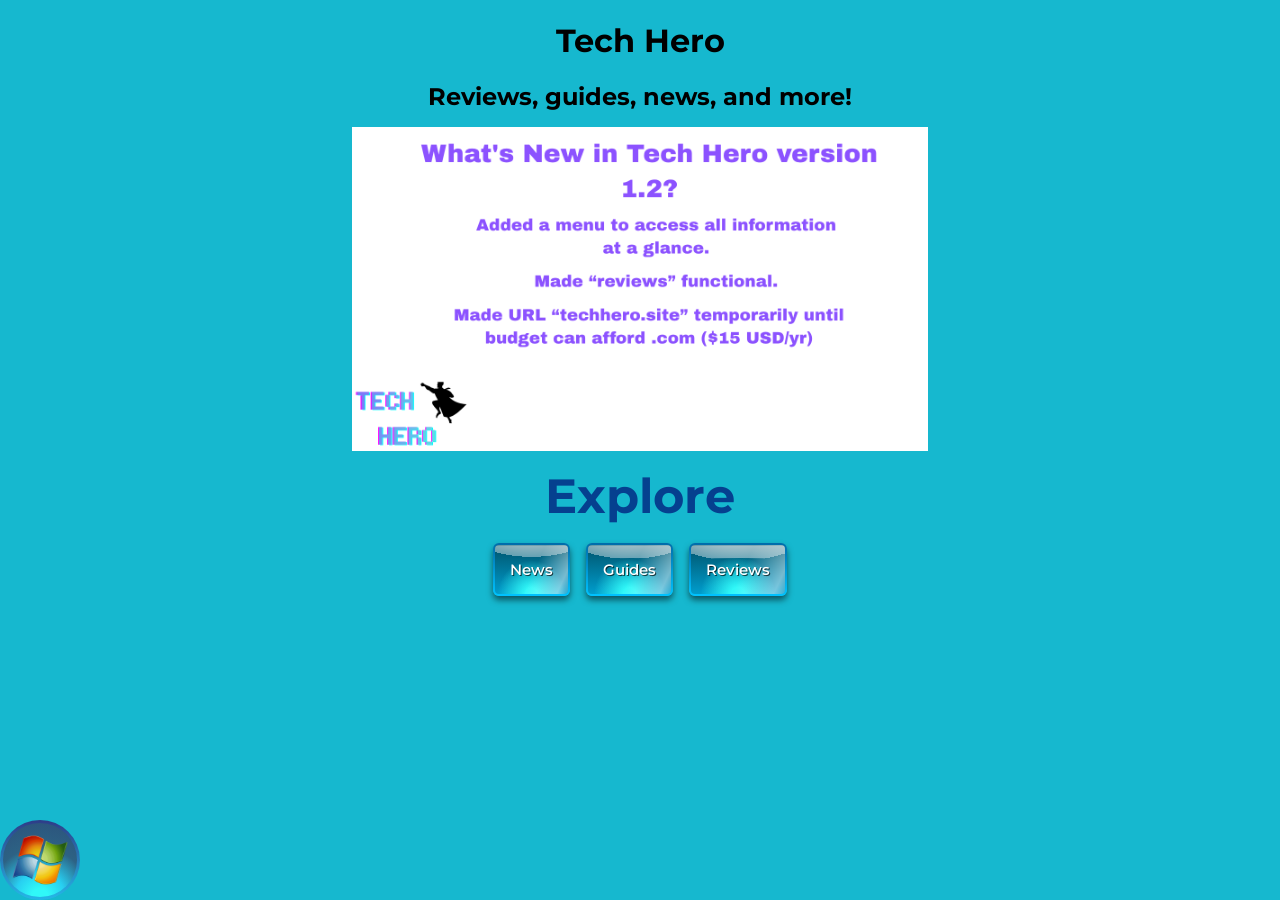
==== commit 15e4c3ff: "Add files via upload" ====
--- a/index.html
+++ b/index.html
@@ -1,370 +1,410 @@
 <!DOCTYPE html>
 <html lang="en">
+
 <head>
-    <meta charset="UTF-8">
-    <meta name="viewport" content="width=device-width, initial-scale=1.0">
-    <title>TechHero Home</title>
-    <link rel="stylesheet" href="site.css">
-<link rel="preconnect" href="https://fonts.googleapis.com">
-<link rel="preconnect" href="https://fonts.gstatic.com" crossorigin>
-<link href="https://fonts.googleapis.com/css2?family=Montserrat:ital,wght@0,700;1,700&family=Oswald:wght@200..700&display=swap" rel="stylesheet">
-
-<link rel="preconnect" href="https://fonts.googleapis.com">
-<link rel="preconnect" href="https://fonts.gstatic.com" crossorigin>
-<link href="https://fonts.googleapis.com/css2?family=Bebas+Neue&display=swap" rel="stylesheet">
+  <meta charset="UTF-8">
+  <meta name="viewport" content="width=device-width, initial-scale=1.0">
+  <title>TechHero Home</title>
+  <link rel="stylesheet" href="site.css">
+  <link rel="preconnect" href="https://fonts.googleapis.com">
+  <link rel="preconnect" href="https://fonts.gstatic.com" crossorigin>
+  <link
+    href="https://fonts.googleapis.com/css2?family=Montserrat:ital,wght@0,700;1,700&family=Oswald:wght@200..700&display=swap"
+    rel="stylesheet">
+
+  <link rel="preconnect" href="https://fonts.googleapis.com">
+  <link rel="preconnect" href="https://fonts.gstatic.com" crossorigin>
+  <link href="https://fonts.googleapis.com/css2?family=Bebas+Neue&display=swap" rel="stylesheet">
 </head>
+
 <body>
 
-  
-    <style>
-      html,
-      body {
-        overflow: auto;
-      }
-
-      *, *::before, *::after {
-        animation: none !important;
-        transition: none !important;
-      }
-
-        body {
-            font-family: 'Montserrat', sans-serif;
-            margin: 0;
-            padding: 0;
-            min-height: 100vh;
-            background: #16b8cf url('Untitled%20design.png') center center / cover no-repeat fixed;
-            
-        }
-
-        .start-menu-button {
-          position: fixed;
-          left: 0;
-          bottom: 0;
-  width: 6em;
-  height: 6em;
-  border-radius: 50%;
-  border: 0;
-  background: linear-gradient(#2e3c87, #24b8e8);
-}
-
-.start-menu-prompt {
-  position: fixed;
-  left: 1rem;
-  bottom: 0;
-  display: flex;
-  align-items: center;
-  justify-content: center;
-  gap: 0.75em;
-  z-index: 10;
-  color: rgb(5, 64, 143);
-  font-weight: 700;
-}
-
-.start-menu-prompt .start-menu-button {
-  position: relative;
-  left: auto;
-  bottom: auto;
-}
-
-.start-menu-inner {
-  cursor: pointer;
-  position: absolute;
-  inset: 3px;
-  border-radius: 50%;
-  background: radial-gradient(
-    circle at 50% 100%,
-    #30f8f8 10%,
-    #28cff1 30%,
-    #2d6284 60%,
-    #2c517b
-  );
-}
-
-.top-white {
-  position: absolute;
-  inset: 0;
-  border-radius: 50%;
-  background: linear-gradient(#fffe, #fff0 60%),
-    radial-gradient(circle at 50% 2%, #fff5, #fff5 7%, #fff0 50%);
-  clip-path: url(#top-clip);
-}
-
-.colors {
-  position: absolute;
-  inset: 0;
-  filter: blur(4px);
-}
-
-.red {
-  position: absolute;
-  bottom: 50%;
-  right: 50%;
-  width: 4em;
-  height: 4em;
-  background: linear-gradient(190deg, #f00 15%, #f004 40%, #0000),
-    linear-gradient(80deg, #f00 15%, #f004 40%, #0000),
-    linear-gradient(#0f0, #0f0);
-  filter: url(#red-filter);
-  rotate: 13deg;
-  transform-origin: 100% 100%;
-}
-
-.green {
-  position: absolute;
-  bottom: 50%;
-  right: 50%;
-  width: 4em;
-  height: 4em;
-  background: linear-gradient(200deg, #f00 15%, #f004 40%, #0000),
-    linear-gradient(70deg, #f00 15%, #f004 40%, #0000),
-    linear-gradient(#0f0, #0f0);
-  filter: url(#green-filter);
-  rotate: 103deg;
-  transform-origin: 100% 100%;
-}
-
-.blue {
-  position: absolute;
-  bottom: 50%;
-  right: 50%;
-  width: 4.25em;
-  height: 4.25em;
-  background: linear-gradient(190deg, #f00 15%, #f004 40%, #0000),
-    linear-gradient(65deg, #f00 20%, #f004 45%, #0000),
-    linear-gradient(#0f0, #0f0);
-  filter: url(#blue-filter);
-  rotate: 283deg;
-  transform-origin: 100% 100%;
-}
-
-.yellow {
-  position: absolute;
-  bottom: 50%;
-  right: 50%;
-  width: 4em;
-  height: 4em;
-  background: linear-gradient(190deg, #f00 15%, #f004 40%, #0000),
-    linear-gradient(80deg, #f00 15%, #f004 40%, #0000),
-    linear-gradient(#0f0, #0f0);
-  filter: url(#yellow-filter);
-  rotate: 193deg;
-  transform-origin: 100% 100%;
-}
-
-.colors {
-  opacity: 0;
-  transition: 0.5s opacity;
-}
-
-.start-menu-button:hover .colors {
-  opacity: 1;
-}
-
-.start-menu-button:active .colors {
-  opacity: 0.65;
-}
-
-.win7 {
-  position: absolute;
-  inset: 0.7em;
-  background-image: url("[data-uri]");
-  background-size: 100% 100%;
-  z-index: 1;
-  animation: spin-logo 20s linear infinite;
-}
-
-@keyframes spin-logo {
-  0% {
-    transform: rotate(0deg);
-  }
-  4.25% {
-    transform: rotate(360deg);
-  }
-  8.5% {
-    transform: rotate(0deg);
-  }
-  8.6%,
-  100% {
-    transform: rotate(0deg);
-  }
-}
-
-@media (prefers-reduced-motion: reduce) {
-  .win7 {
-    animation: none;
-  }
-}
-
-
-        .welcome {
-            font-family: 'Montserrat', sans-serif;
-            text-align: center;
-            margin-top: 3.281723722719%;   
-            font-size: 3em;
-            color: rgb(5, 64, 143)
-        }
-
-        .best-news {
-            font-family: 'Montserrat', sans-serif;
-            text-align: center;
-            margin-top: 2.81723722719%;
-            font-size: 1.68em;
-            color: rgb(5, 64, 143)
-        }
-
-        .best-guides {
-            font-family: 'Montserrat', sans-serif;
-            text-align: center;
-            margin-top: 2.81723722719%;
-            font-size: 1.68em;
-            color: rgb(5, 64, 143)
-        }
-
-        .best-reviews {
-            font-family: 'Montserrat', sans-serif;
-            text-align: center;
-            margin-top: 2.81723722719%;
-            font-size: 1.68em;
-            color: rgb(5, 64, 143)
-        }
-
-        .explore {
-            font-family: 'Montserrat', sans-serif;
-            text-align: center;
-            margin-top: 8.81723722719%;
-            font-size: 1.5em;
-            color: rgb(5, 64, 143);
-        }
-
-        .guides {
-            color: red;
-            margin-left: 1.3em;
-            text-align: center;
-        }
-
-        .news {
-            color: red;
-            margin-right: 1.3em;
-            text-align: center;
-        }
-
-        .frutiger-button {
-          display: inline-block;
-  cursor: pointer;
-  position: relative;
-          font-size: 0.63em;
-  padding: 2px;
-  border-radius: 6px;
-  border: 0;
-          text-decoration: none;
-  text-shadow: 1px 1px #000a;
-  background: linear-gradient(#006caa, #00c3ff);
-  box-shadow: 0px 4px 6px 0px #0008;
-}
-
-.frutiger-button + .frutiger-button {
-  margin-left: 1.3em;
-}
-
-.frutiger-button:hover {
-  box-shadow: 0px 6px 12px 0px #0009;
-}
-
-.frutiger-button:active {
-  box-shadow: 0px 0px 0px 0px #0000;
-}
-
-.inner {
-  position: relative;
-  inset: 0px;
-  padding: 1em;
-  border-radius: 4px;
-  background: radial-gradient(circle at 50% 100%, #30f8f8 10%, #30f8f800 55%),
-    linear-gradient(#00526a, #009dcd);
-  overflow: hidden;
-}
-
-.inner::before {
-  content: "";
-  position: absolute;
-  inset: 0;
-  background: linear-gradient(-65deg, #0000 40%, #fff7 50%, #0000 70%);
-  background-size: 200% 100%;
-  background-repeat: no-repeat;
-}
-
-.top-white {
-  position: absolute;
-  border-radius: inherit;
-  inset: 0 -8em;
-  background: radial-gradient(
-    circle at 50% -270%,
-    #fff 45%,
-    #fff6 60%,
-    #fff0 60%
-  );
-}
-
-.inner::after {
-  content: "";
-  position: absolute;
-  inset: 0;
-  border-radius: inherit;
-  box-shadow: inset 0px 2px 8px -2px #0000;
-}
-
-.frutiger-button:active .inner::after {
-  box-shadow: inset 0px 2px 8px -2px #000a;
-}
-
-.text {
-  position: relative;
-  z-index: 1;
-  color: white;
-  font-weight: 550;
-}
-
-        </style>
-
-
-        <h1 class="welcome">Welcome to Tech Hero!</h1>
-        <p class="best-news">Discover the best tech news!</p>
-        <p class="best-guides">Find the best tech guides!</p>
-        <p class="best-reviews">Read the best tech reviews!</p>
-        
-        
-        
-        
-        
-        
-        <div class="explore">
-            
-            <h1>Explore</h1>
-            <a class="frutiger-button" href="news.html">
-  <div class="inner">
-    <div class="top-white"></div>
-    <span class="text">News</span>
+
+
+
+
+  <style>
+    html,
+    body {
+      overflow-x: hidden;
+      text-align: center;
+    }
+
+    body {
+      font-family: 'Montserrat', sans-serif;
+      margin: 0;
+      padding: 0;
+      min-height: 100vh;
+      background: #16b8cf url('Untitled%20design.png') center center / cover no-repeat fixed;
+
+    }
+
+    .start-menu-button {
+      position: fixed;
+      left: 0;
+      bottom: 0;
+      width: 6em;
+      height: 6em;
+      border-radius: 50%;
+      border: 0;
+      background: linear-gradient(#2e3c87, #24b8e8);
+    }
+
+    .start-menu-prompt {
+      display: flex;
+      align-items: center;
+      justify-content: center;
+      gap: 0.75em;
+      margin-top: 1em;
+      color: rgb(5, 64, 143);
+      font-weight: 700;
+    }
+
+    .start-menu-inner {
+      cursor: pointer;
+      position: absolute;
+      inset: 3px;
+      border-radius: 50%;
+      background: radial-gradient(circle at 50% 100%,
+          #30f8f8 10%,
+          #28cff1 30%,
+          #2d6284 60%,
+          #2c517b);
+    }
+
+    .top-white {
+      position: absolute;
+      inset: 0;
+      border-radius: 50%;
+      background: linear-gradient(#fffe, #fff0 60%),
+        radial-gradient(circle at 50% 2%, #fff5, #fff5 7%, #fff0 50%);
+      clip-path: url(#top-clip);
+    }
+
+    .colors {
+      position: absolute;
+      inset: 0;
+      filter: blur(4px);
+    }
+
+    .red {
+      position: absolute;
+      bottom: 50%;
+      right: 50%;
+      width: 4em;
+      height: 4em;
+      background: linear-gradient(190deg, #f00 15%, #f004 40%, #0000),
+        linear-gradient(80deg, #f00 15%, #f004 40%, #0000),
+        linear-gradient(#0f0, #0f0);
+      filter: url(#red-filter);
+      rotate: 13deg;
+      transform-origin: 100% 100%;
+    }
+
+    .green {
+      position: absolute;
+      bottom: 50%;
+      right: 50%;
+      width: 4em;
+      height: 4em;
+      background: linear-gradient(200deg, #f00 15%, #f004 40%, #0000),
+        linear-gradient(70deg, #f00 15%, #f004 40%, #0000),
+        linear-gradient(#0f0, #0f0);
+      filter: url(#green-filter);
+      rotate: 103deg;
+      transform-origin: 100% 100%;
+    }
+
+    .blue {
+      position: absolute;
+      bottom: 50%;
+      right: 50%;
+      width: 4.25em;
+      height: 4.25em;
+      background: linear-gradient(190deg, #f00 15%, #f004 40%, #0000),
+        linear-gradient(65deg, #f00 20%, #f004 45%, #0000),
+        linear-gradient(#0f0, #0f0);
+      filter: url(#blue-filter);
+      rotate: 283deg;
+      transform-origin: 100% 100%;
+    }
+
+    .yellow {
+      position: absolute;
+      bottom: 50%;
+      right: 50%;
+      width: 4em;
+      height: 4em;
+      background: linear-gradient(190deg, #f00 15%, #f004 40%, #0000),
+        linear-gradient(80deg, #f00 15%, #f004 40%, #0000),
+        linear-gradient(#0f0, #0f0);
+      filter: url(#yellow-filter);
+      rotate: 193deg;
+      transform-origin: 100% 100%;
+    }
+
+    .colors {
+      opacity: 0;
+      transition: 0.5s opacity;
+    }
+
+    .start-menu-button:hover .colors {
+      opacity: 1;
+    }
+
+    .start-menu-button:active .colors {
+      opacity: 0.65;
+    }
+
+    .win7 {
+      position: absolute;
+      inset: 0.7em;
+      background-image: url("[data-uri]");
+      background-size: 100% 100%;
+      z-index: 1;
+    }
+
+
+    .welcome {
+      font-family: 'Montserrat', sans-serif;
+      text-align: center;
+      margin-top: 3.281723722719%;
+      font-size: 3em;
+      color: rgb(5, 64, 143)
+    }
+
+    .best-news {
+      font-family: 'Montserrat', sans-serif;
+      text-align: center;
+      margin-top: 2.81723722719%;
+      font-size: 1.68em;
+      color: rgb(5, 64, 143)
+    }
+
+    .best-guides {
+      font-family: 'Montserrat', sans-serif;
+      text-align: center;
+      margin-top: 2.81723722719%;
+      font-size: 1.68em;
+      color: rgb(5, 64, 143)
+    }
+
+    .best-reviews {
+      font-family: 'Montserrat', sans-serif;
+      text-align: center;
+      margin-top: 2.81723722719%;
+      font-size: 1.68em;
+      color: rgb(5, 64, 143)
+    }
+
+    .explore {
+      font-family: 'Montserrat', sans-serif;
+      text-align: center;
+      margin-top: 8.81723722719%;
+      font-size: 1.5em;
+      color: rgb(5, 64, 143);
+    }
+
+    .guides {
+      color: red;
+      margin-left: 1.3em;
+      text-align: center;
+    }
+
+    .news {
+      color: red;
+      margin-right: 1.3em;
+      text-align: center;
+    }
+
+    .frutiger-button {
+      display: inline-block;
+      cursor: pointer;
+      position: relative;
+      font-size: 0.63em;
+      padding: 2px;
+      border-radius: 6px;
+      border: 0;
+      text-decoration: none;
+      text-shadow: 1px 1px #000a;
+      background: linear-gradient(#006caa, #00c3ff);
+      box-shadow: 0px 4px 6px 0px #0008;
+    }
+
+    .frutiger-button+.frutiger-button {
+      margin-left: 1.3em;
+    }
+
+    .frutiger-button:hover {
+      box-shadow: 0px 6px 12px 0px #0009;
+    }
+
+    .frutiger-button:active {
+      box-shadow: 0px 0px 0px 0px #0000;
+    }
+
+    .inner {
+      position: relative;
+      inset: 0px;
+      padding: 1em;
+      border-radius: 4px;
+      background: radial-gradient(circle at 50% 100%, #30f8f8 10%, #30f8f800 55%),
+        linear-gradient(#00526a, #009dcd);
+      overflow: hidden;
+    }
+
+    .inner::before {
+      content: "";
+      position: absolute;
+      inset: 0;
+      background: linear-gradient(-65deg, #0000 40%, #fff7 50%, #0000 70%);
+      background-size: 200% 100%;
+      background-repeat: no-repeat;
+    }
+
+    .top-white {
+      position: absolute;
+      border-radius: inherit;
+      inset: 0 -8em;
+      background: radial-gradient(circle at 50% -270%,
+          #fff 45%,
+          #fff6 60%,
+          #fff0 60%);
+    }
+
+    .inner::after {
+      content: "";
+      position: absolute;
+      inset: 0;
+      border-radius: inherit;
+      box-shadow: inset 0px 2px 8px -2px #0000;
+    }
+
+    .frutiger-button:active .inner::after {
+      box-shadow: inset 0px 2px 8px -2px #000a;
+    }
+
+    .text {
+      position: relative;
+      z-index: 1;
+      color: white;
+      font-weight: 550;
+    }
+
+
+    .rgnam {
+      margin: 0.75rem auto 1rem;
+      padding: 0 1rem;
+      font-size: clamp(1rem, 2.5vw, 1.5rem);
+    }
+
+    .hero-image {
+      display: block;
+      width: min(600px, 80vw);
+      max-height: 36vh;
+      margin: 0 auto;
+      object-fit: contain;
+    }
+
+    .explore {
+      margin: 1rem auto 0;
+      padding: 0 1rem 1.5rem;
+    }
+
+    .explore h1 {
+      margin: 0 0 0.85rem;
+    }
+
+    .explore .frutiger-button {
+      margin: 0.3rem;
+    }
+  </style>
+
+  <div></div>
+  <h1 style="text-align: center;">Tech Hero</h1>
+  <h2 class="rgnam">Reviews, guides, news, and more!</h2>
+
+
+
+  <img class="hero-image" src="Tech Hero.png" alt="Tech Hero">
+
+
+  <div class="explore">
+
+    <h1>Explore</h1>
+    <a class="frutiger-button" href="news.html">
+      <div class="inner">
+        <div class="top-white"></div>
+        <span class="text">News</span>
+      </div>
+    </a>
+    <a class="frutiger-button" href="guides.html">
+      <div class="inner">
+        <div class="top-white"></div>
+        <span class="text">Guides</span>
+      </div>
+    </a>
+    <a class="frutiger-button" href="reviews.html">
+      <div class="inner">
+        <div class="top-white"></div>
+        <span class="text">Reviews</span>
+      </div>
+    </a>
+
   </div>
-</a>
-<a class="frutiger-button" href="guides.html">
-  <div class="inner">
-    <div class="top-white"></div>
-    <span class="text">Guides</span>
+
+
+
+
+  <svg xmlns="http://www.w3.org/2000/svg" width="0" style="visibility: none;">
+    <clipPath id="top-clip" clipPathUnits="objectBoundingBox">
+      <path
+        d="m 0,0 v 0.04496528 0.35210937 a 0.16917447,0.23564182 0 0 0 0.11164713,0.0599002 0.16917447,0.23564182 0 0 0 0.12351562,-0.0751997 h 9.3967e-4 A 0.32874868,0.28074741 0 0 1 0.507398,0.25882161 0.32874868,0.28074741 0 0 1 0.8074935,0.42504775 0.13619505,0.18305407 0 0 0 0.91526908,0.49652342 0.13619505,0.18305407 0 0 0 1,0.45674263 V 0.17021485 0 H 0.16957248 0.05458116 Z">
+      </path>
+    </clipPath>
+
+    <filter id="red-filter">
+      <feColorMatrix values="0 0 0 0 1
+                0 0 0 0 0.05
+                0 0 0 0 0
+                0 2 0 0 0" type="matrix" in="SourceGraphic"></feColorMatrix>
+    </filter>
+    <filter id="green-filter">
+      <feColorMatrix values="0 0 0 0 0
+                0 0 0 0 1
+                0 0 0 0 0
+                0 2.5 0 0 0" type="matrix" in="SourceGraphic"></feColorMatrix>
+    </filter>
+    <filter id="blue-filter">
+      <feColorMatrix values="0 0 0 0 0
+                0 0 0 0 0.7
+                0 0 0 0 1
+                0 2 0 0 0" type="matrix" in="SourceGraphic"></feColorMatrix>
+    </filter>
+    <filter id="yellow-filter">
+      <feColorMatrix values="0 0 0 0 1
+                0 0 0 0 1
+                0 0 0 0 0
+                0 2.5 0 0 0" type="matrix" in="SourceGraphic"></feColorMatrix>
+    </filter>
+  </svg>
+
+  <div class="start-menu-prompt">
+    <button onclick="window.location.href='start-menu.html'" class="start-menu-button">
+      <div class="start-menu-inner">
+        <div class="top-white"></div>
+        <div class="win7"></div>
+        <div class="colors">
+          <div class="red"></div>
+          <div class="green"></div>
+          <div class="blue"></div>
+          <div class="yellow"></div>
+        </div>
+      </div>
+    </button>
   </div>
-</a>
-<a class="frutiger-button" href="reviews.html">
-  <div class="inner">
-    <div class="top-white"></div>
-    <span class="text">Reviews</span>
-  </div>
-</a>
-
-        </div>
-
-
-
-
-
-        
+
+
 </body>
+
 </html>
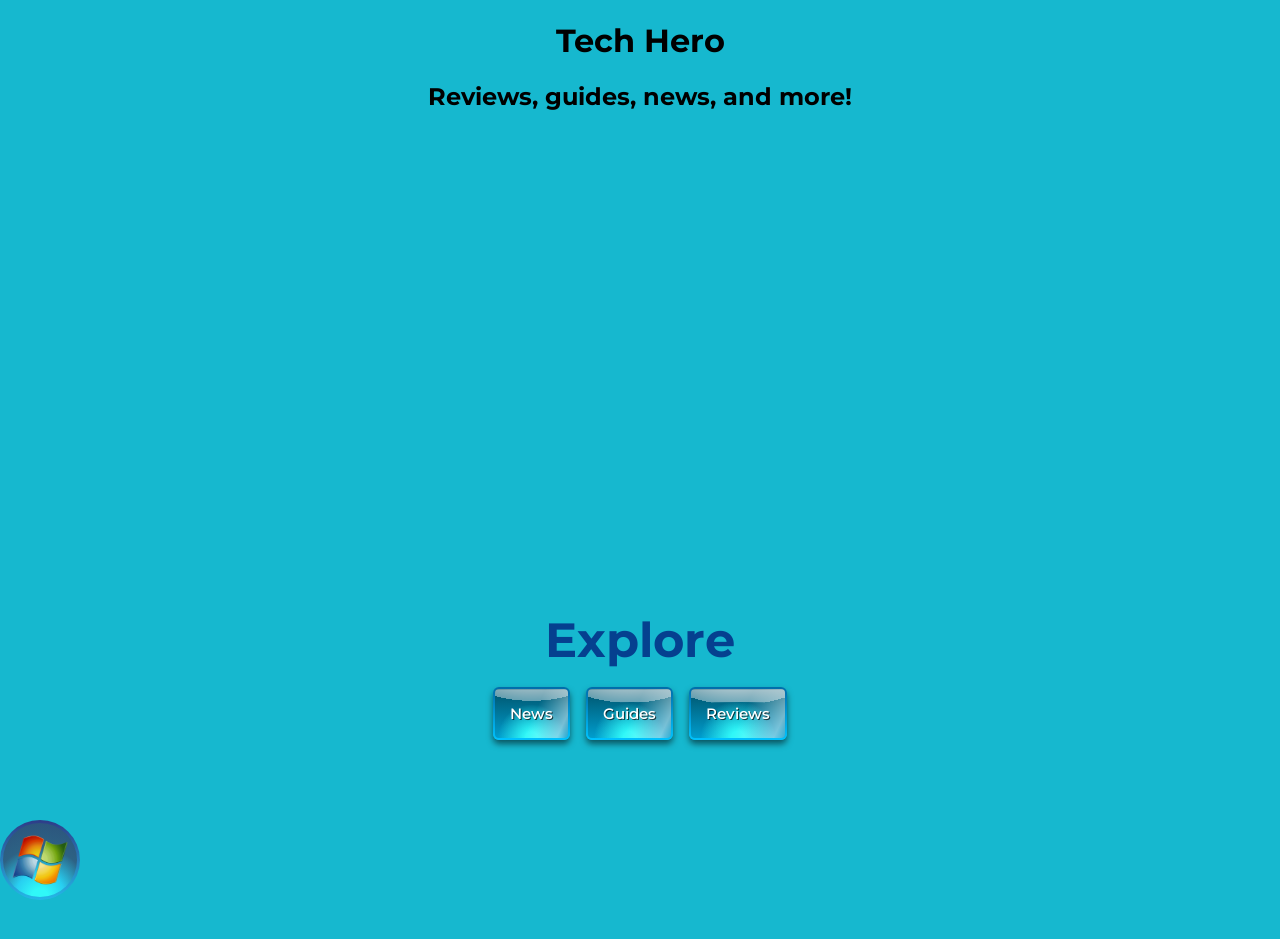
==== commit 9133c58a: "Add files via upload" ====
--- a/index.html
+++ b/index.html
@@ -322,11 +322,10 @@
 
   <div></div>
   <h1 style="text-align: center;">Tech Hero</h1>
-  <h2 class="rgnam">Reviews, guides, news, and more!</h2>
-
-
-
-  <img class="hero-image" src="Tech Hero.png" alt="Tech Hero">
+  <h2 style="margin-bottom: 500px;" class="rgnam">Reviews, guides, news, and more!</h2>
+
+
+
 
 
   <div class="explore">
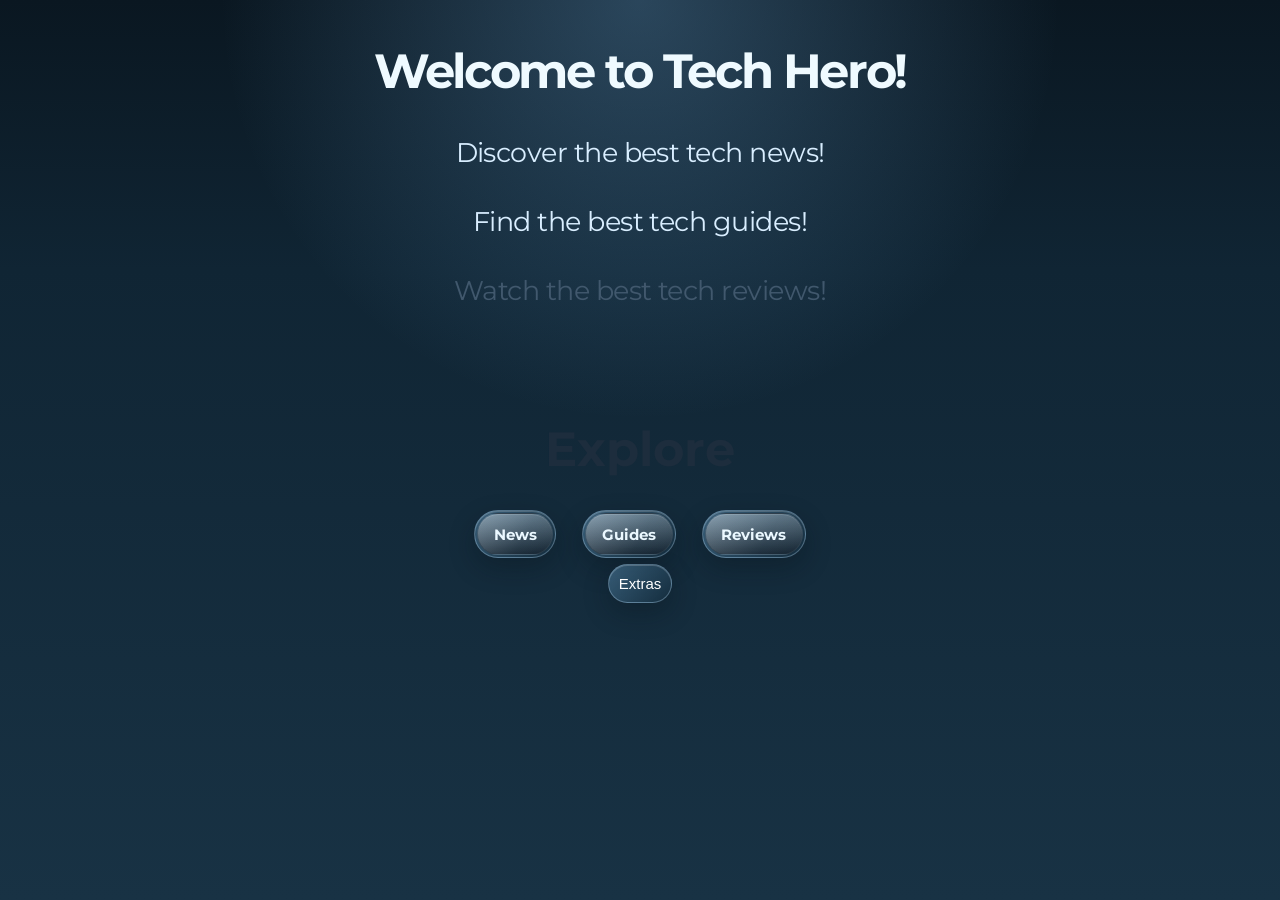
==== commit d2d4fae7: "Add files via upload" ====
--- a/index.html
+++ b/index.html
@@ -1,409 +1,688 @@
 <!DOCTYPE html>
 <html lang="en">
-
 <head>
-  <meta charset="UTF-8">
-  <meta name="viewport" content="width=device-width, initial-scale=1.0">
-  <title>TechHero Home</title>
-  <link rel="stylesheet" href="site.css">
-  <link rel="preconnect" href="https://fonts.googleapis.com">
-  <link rel="preconnect" href="https://fonts.gstatic.com" crossorigin>
-  <link
-    href="https://fonts.googleapis.com/css2?family=Montserrat:ital,wght@0,700;1,700&family=Oswald:wght@200..700&display=swap"
-    rel="stylesheet">
-
-  <link rel="preconnect" href="https://fonts.googleapis.com">
-  <link rel="preconnect" href="https://fonts.gstatic.com" crossorigin>
-  <link href="https://fonts.googleapis.com/css2?family=Bebas+Neue&display=swap" rel="stylesheet">
+    <meta charset="UTF-8">
+    <meta name="viewport" content="width=device-width, initial-scale=1.0">
+    <title>TechHero Home</title>
+    <link rel="stylesheet" href="site.css">
+<link rel="preconnect" href="https://fonts.googleapis.com">
+<link rel="preconnect" href="https://fonts.gstatic.com" crossorigin>
+<link href="https://fonts.googleapis.com/css2?family=Montserrat:ital,wght@0,700;1,700&family=Oswald:wght@200..700&display=swap" rel="stylesheet">
+
+<link rel="preconnect" href="https://fonts.googleapis.com">
+<link rel="preconnect" href="https://fonts.gstatic.com" crossorigin>
+<link href="https://fonts.googleapis.com/css2?family=Bebas+Neue&display=swap" rel="stylesheet">
 </head>
-
 <body>
 
-
-
-
-
-  <style>
-    html,
-    body {
-      overflow-x: hidden;
-      text-align: center;
-    }
-
-    body {
-      font-family: 'Montserrat', sans-serif;
-      margin: 0;
-      padding: 0;
-      min-height: 100vh;
-      background: #16b8cf url('Untitled%20design.png') center center / cover no-repeat fixed;
-
-    }
-
-    .start-menu-button {
-      position: fixed;
-      left: 0;
-      bottom: 0;
-      width: 6em;
-      height: 6em;
-      border-radius: 50%;
-      border: 0;
-      background: linear-gradient(#2e3c87, #24b8e8);
-    }
-
-    .start-menu-prompt {
-      display: flex;
-      align-items: center;
-      justify-content: center;
-      gap: 0.75em;
-      margin-top: 1em;
-      color: rgb(5, 64, 143);
-      font-weight: 700;
-    }
-
-    .start-menu-inner {
-      cursor: pointer;
-      position: absolute;
-      inset: 3px;
-      border-radius: 50%;
-      background: radial-gradient(circle at 50% 100%,
-          #30f8f8 10%,
-          #28cff1 30%,
-          #2d6284 60%,
-          #2c517b);
-    }
-
-    .top-white {
-      position: absolute;
-      inset: 0;
-      border-radius: 50%;
-      background: linear-gradient(#fffe, #fff0 60%),
-        radial-gradient(circle at 50% 2%, #fff5, #fff5 7%, #fff0 50%);
-      clip-path: url(#top-clip);
-    }
-
-    .colors {
-      position: absolute;
-      inset: 0;
-      filter: blur(4px);
-    }
-
-    .red {
-      position: absolute;
-      bottom: 50%;
-      right: 50%;
-      width: 4em;
-      height: 4em;
-      background: linear-gradient(190deg, #f00 15%, #f004 40%, #0000),
-        linear-gradient(80deg, #f00 15%, #f004 40%, #0000),
-        linear-gradient(#0f0, #0f0);
-      filter: url(#red-filter);
-      rotate: 13deg;
-      transform-origin: 100% 100%;
-    }
-
-    .green {
-      position: absolute;
-      bottom: 50%;
-      right: 50%;
-      width: 4em;
-      height: 4em;
-      background: linear-gradient(200deg, #f00 15%, #f004 40%, #0000),
-        linear-gradient(70deg, #f00 15%, #f004 40%, #0000),
-        linear-gradient(#0f0, #0f0);
-      filter: url(#green-filter);
-      rotate: 103deg;
-      transform-origin: 100% 100%;
-    }
-
-    .blue {
-      position: absolute;
-      bottom: 50%;
-      right: 50%;
-      width: 4.25em;
-      height: 4.25em;
-      background: linear-gradient(190deg, #f00 15%, #f004 40%, #0000),
-        linear-gradient(65deg, #f00 20%, #f004 45%, #0000),
-        linear-gradient(#0f0, #0f0);
-      filter: url(#blue-filter);
-      rotate: 283deg;
-      transform-origin: 100% 100%;
-    }
-
-    .yellow {
-      position: absolute;
-      bottom: 50%;
-      right: 50%;
-      width: 4em;
-      height: 4em;
-      background: linear-gradient(190deg, #f00 15%, #f004 40%, #0000),
-        linear-gradient(80deg, #f00 15%, #f004 40%, #0000),
-        linear-gradient(#0f0, #0f0);
-      filter: url(#yellow-filter);
-      rotate: 193deg;
-      transform-origin: 100% 100%;
-    }
-
-    .colors {
-      opacity: 0;
-      transition: 0.5s opacity;
-    }
-
-    .start-menu-button:hover .colors {
-      opacity: 1;
-    }
-
-    .start-menu-button:active .colors {
-      opacity: 0.65;
-    }
-
-    .win7 {
-      position: absolute;
-      inset: 0.7em;
-      background-image: url("[data-uri]");
-      background-size: 100% 100%;
-      z-index: 1;
-    }
-
-
-    .welcome {
-      font-family: 'Montserrat', sans-serif;
-      text-align: center;
-      margin-top: 3.281723722719%;
-      font-size: 3em;
-      color: rgb(5, 64, 143)
-    }
-
-    .best-news {
-      font-family: 'Montserrat', sans-serif;
-      text-align: center;
-      margin-top: 2.81723722719%;
-      font-size: 1.68em;
-      color: rgb(5, 64, 143)
-    }
-
-    .best-guides {
-      font-family: 'Montserrat', sans-serif;
-      text-align: center;
-      margin-top: 2.81723722719%;
-      font-size: 1.68em;
-      color: rgb(5, 64, 143)
-    }
-
-    .best-reviews {
-      font-family: 'Montserrat', sans-serif;
-      text-align: center;
-      margin-top: 2.81723722719%;
-      font-size: 1.68em;
-      color: rgb(5, 64, 143)
-    }
-
-    .explore {
-      font-family: 'Montserrat', sans-serif;
-      text-align: center;
-      margin-top: 8.81723722719%;
-      font-size: 1.5em;
-      color: rgb(5, 64, 143);
-    }
-
-    .guides {
-      color: red;
-      margin-left: 1.3em;
-      text-align: center;
-    }
-
-    .news {
-      color: red;
-      margin-right: 1.3em;
-      text-align: center;
-    }
-
-    .frutiger-button {
-      display: inline-block;
-      cursor: pointer;
-      position: relative;
-      font-size: 0.63em;
-      padding: 2px;
-      border-radius: 6px;
-      border: 0;
-      text-decoration: none;
-      text-shadow: 1px 1px #000a;
-      background: linear-gradient(#006caa, #00c3ff);
-      box-shadow: 0px 4px 6px 0px #0008;
-    }
-
-    .frutiger-button+.frutiger-button {
-      margin-left: 1.3em;
-    }
-
-    .frutiger-button:hover {
-      box-shadow: 0px 6px 12px 0px #0009;
-    }
-
-    .frutiger-button:active {
-      box-shadow: 0px 0px 0px 0px #0000;
-    }
-
-    .inner {
-      position: relative;
-      inset: 0px;
-      padding: 1em;
-      border-radius: 4px;
-      background: radial-gradient(circle at 50% 100%, #30f8f8 10%, #30f8f800 55%),
-        linear-gradient(#00526a, #009dcd);
-      overflow: hidden;
-    }
-
-    .inner::before {
-      content: "";
-      position: absolute;
-      inset: 0;
-      background: linear-gradient(-65deg, #0000 40%, #fff7 50%, #0000 70%);
-      background-size: 200% 100%;
-      background-repeat: no-repeat;
-    }
-
-    .top-white {
-      position: absolute;
-      border-radius: inherit;
-      inset: 0 -8em;
-      background: radial-gradient(circle at 50% -270%,
-          #fff 45%,
-          #fff6 60%,
-          #fff0 60%);
-    }
-
-    .inner::after {
-      content: "";
-      position: absolute;
-      inset: 0;
-      border-radius: inherit;
-      box-shadow: inset 0px 2px 8px -2px #0000;
-    }
-
-    .frutiger-button:active .inner::after {
-      box-shadow: inset 0px 2px 8px -2px #000a;
-    }
-
-    .text {
-      position: relative;
-      z-index: 1;
-      color: white;
-      font-weight: 550;
-    }
-
-
-    .rgnam {
-      margin: 0.75rem auto 1rem;
-      padding: 0 1rem;
-      font-size: clamp(1rem, 2.5vw, 1.5rem);
-    }
-
-    .hero-image {
-      display: block;
-      width: min(600px, 80vw);
-      max-height: 36vh;
-      margin: 0 auto;
-      object-fit: contain;
-    }
-
-    .explore {
-      margin: 1rem auto 0;
-      padding: 0 1rem 1.5rem;
-    }
-
-    .explore h1 {
-      margin: 0 0 0.85rem;
-    }
-
-    .explore .frutiger-button {
-      margin: 0.3rem;
-    }
+  
+    <style>
+      html,
+      body {
+        overflow: auto;
+      }
+
+        body {
+            font-family: 'Montserrat', sans-serif;
+            margin: 0;
+            padding: 0;
+            min-height: 100vh;
+            background:
+              radial-gradient(circle at top, rgba(117, 178, 226, 0.3), transparent 38%),
+              linear-gradient(180deg, #0a1721 0%, #102534 30%, #183244 100%);
+            color: #edf9ff;
+        }
+
+        .start-menu-button {
+          position: fixed;
+          left: 0;
+          bottom: 0;
+          width: 5.5rem;
+          height: 5.5rem;
+          border-radius: 18px;
+          border: 1px solid rgba(255,255,255,0.5);
+          background: rgba(255,255,255,0.2);
+          box-shadow: 0 10px 24px rgba(18, 44, 72, 0.08), inset 0 1px 0 rgba(255,255,255,0.8);
+          backdrop-filter: blur(14px) saturate(120%);
+          -webkit-backdrop-filter: blur(14px) saturate(120%);
+}
+
+.start-menu-prompt {
+  position: fixed;
+  left: 1rem;
+  bottom: 0;
+  display: flex;
+  align-items: center;
+  justify-content: center;
+  gap: 0.75em;
+  z-index: 10;
+  color: rgb(5, 64, 143);
+  font-weight: 700;
+}
+
+.start-menu-prompt .start-menu-button {
+  position: relative;
+  left: auto;
+  bottom: auto;
+}
+
+.start-menu-inner {
+  cursor: pointer;
+  position: absolute;
+  inset: 3px;
+  border-radius: 14px;
+  background: linear-gradient(180deg, rgba(255,255,255,0.25), rgba(255,255,255,0.08));
+  border: 1px solid rgba(255,255,255,0.2);
+}
+
+.top-white {
+  position: absolute;
+  inset: 0;
+  border-radius: 50%;
+  background: linear-gradient(#fffe, #fff0 60%),
+    radial-gradient(circle at 50% 2%, #fff5, #fff5 7%, #fff0 50%);
+  clip-path: url(#top-clip);
+}
+
+.colors {
+  position: absolute;
+  inset: 0;
+  filter: blur(4px);
+}
+
+.red {
+  position: absolute;
+  bottom: 50%;
+  right: 50%;
+  width: 4em;
+  height: 4em;
+  background: linear-gradient(190deg, #f00 15%, #f004 40%, #0000),
+    linear-gradient(80deg, #f00 15%, #f004 40%, #0000),
+    linear-gradient(#0f0, #0f0);
+  filter: url(#red-filter);
+  rotate: 13deg;
+  transform-origin: 100% 100%;
+}
+
+.green {
+  position: absolute;
+  bottom: 50%;
+  right: 50%;
+  width: 4em;
+  height: 4em;
+  background: linear-gradient(200deg, #f00 15%, #f004 40%, #0000),
+    linear-gradient(70deg, #f00 15%, #f004 40%, #0000),
+    linear-gradient(#0f0, #0f0);
+  filter: url(#green-filter);
+  rotate: 103deg;
+  transform-origin: 100% 100%;
+}
+
+.blue {
+  position: absolute;
+  bottom: 50%;
+  right: 50%;
+  width: 4.25em;
+  height: 4.25em;
+  background: linear-gradient(190deg, #f00 15%, #f004 40%, #0000),
+    linear-gradient(65deg, #f00 20%, #f004 45%, #0000),
+    linear-gradient(#0f0, #0f0);
+  filter: url(#blue-filter);
+  rotate: 283deg;
+  transform-origin: 100% 100%;
+}
+
+.yellow {
+  position: absolute;
+  bottom: 50%;
+  right: 50%;
+  width: 4em;
+  height: 4em;
+  background: linear-gradient(190deg, #f00 15%, #f004 40%, #0000),
+    linear-gradient(80deg, #f00 15%, #f004 40%, #0000),
+    linear-gradient(#0f0, #0f0);
+  filter: url(#yellow-filter);
+  rotate: 193deg;
+  transform-origin: 100% 100%;
+}
+
+.colors {
+  opacity: 0;
+  transition: 0.5s opacity;
+}
+
+.start-menu-button:hover .colors {
+  opacity: 1;
+}
+
+.start-menu-button:active .colors {
+  opacity: 0.65;
+}
+
+.win7 {
+  position: absolute;
+  inset: 0.7em;
+  background-image: url("[data-uri]");
+  background-size: 100% 100%;
+  z-index: 1;
+  animation: spin-logo 20s linear infinite;
+}
+
+@keyframes spin-logo {
+  0% {
+    transform: rotate(0deg);
+  }
+  4.25% {
+    transform: rotate(360deg);
+  }
+  8.5% {
+    transform: rotate(0deg);
+  }
+  8.6%,
+  100% {
+    transform: rotate(0deg);
+  }
+}
+
+@media (prefers-reduced-motion: reduce) {
+  .win7 {
+    animation: none;
+  }
+}
+
+
+        .welcome {
+            font-family: 'Montserrat', sans-serif;
+            text-align: center;
+            margin-top: 3.281723722719%;
+            font-size: 3em;
+            color: #effaff;
+            letter-spacing: -0.05em;
+        }
+
+        .best-news,
+        .best-guides,
+        .best-reviews {
+            font-family: 'Montserrat', sans-serif;
+            text-align: center;
+            margin-top: 2.81723722719%;
+            font-size: 1.68em;
+            color: #d9eeff;
+            letter-spacing: -0.02em;
+        }
+        
+
+        .best-reviews {
+            font-family: 'Montserrat', sans-serif;
+            text-align: center;
+            margin-top: 2.81723722719%;
+            font-size: 1.68em;
+            color: #41586d;
+            letter-spacing: -0.02em;
+        }
+
+        .explore {
+            font-family: 'Montserrat', sans-serif;
+            text-align: center;
+            margin-top: 8.81723722719%;
+            font-size: 1.5em;
+            color: #1d2d3d;
+        }
+
+        .guides {
+            color: red;
+            margin-left: 1.3em;
+            text-align: center;
+        }
+
+        .news {
+            color: red;
+            margin-right: 1.3em;
+            text-align: center;
+        }
+
+        .frutiger-button {
+          display: inline-block;
+          cursor: pointer;
+          position: relative;
+          font-size: 0.63em;
+          padding: 2px;
+          border-radius: 999px;
+          border: 0;
+          text-decoration: none;
+          background: linear-gradient(135deg, rgba(124, 190, 236, 0.35), rgba(20, 45, 62, 0.8));
+          border: 1px solid rgba(182, 216, 242, 0.34);
+          box-shadow: 0 10px 26px rgba(5, 15, 22, 0.3), inset 0 1px 0 rgba(255,255,255,0.18);
+          overflow: hidden;
+          transition: transform 0.22s ease, box-shadow 0.22s ease, filter 0.22s ease;
+          animation: sleek-glow 6s ease-in-out infinite alternate;
+}
+
+.frutiger-button + .frutiger-button {
+  margin-left: 1.3em;
+}
+
+.frutiger-button:hover {
+  box-shadow: 0 16px 30px rgba(7, 17, 24, 0.38), inset 0 1px 0 rgba(255,255,255,0.22);
+  transform: translateY(-1px) scale(1.01);
+  filter: brightness(1.08);
+}
+
+.frutiger-button:active {
+  box-shadow: 0 6px 14px rgba(7, 17, 24, 0.28), inset 0 2px 0 rgba(255,255,255,0.12);
+  transform: translateY(0);
+}
+
+.inner {
+  position: relative;
+  inset: 0px;
+  padding: 0.7em 1.05em;
+  border-radius: 999px;
+  background: linear-gradient(180deg, rgba(203, 226, 245, 0.12), rgba(18, 31, 43, 0.75));
+  border: 1px solid rgba(255,255,255,0.10);
+  overflow: hidden;
+}
+
+.inner::before {
+  content: "";
+  position: absolute;
+  inset: 0;
+  background: linear-gradient(120deg, rgba(255,255,255,0.22), rgba(255,255,255,0.04) 35%, rgba(255,255,255,0) 60%);
+  background-size: 200% 100%;
+  background-repeat: no-repeat;
+  animation: sleek-shine 5s ease-in-out infinite;
+}
+
+.top-white {
+  position: absolute;
+  border-radius: inherit;
+  inset: 0 -8em;
+  background: linear-gradient(180deg, rgba(255,255,255,0.18), rgba(255,255,255,0));
+}
+
+.inner::after {
+  content: "";
+  position: absolute;
+  inset: 0;
+  border-radius: inherit;
+  box-shadow: inset 0 1px 0 rgba(255,255,255,0.12);
+}
+
+.frutiger-button:active .inner::after {
+  box-shadow: inset 0 1px 0 rgba(255,255,255,0.08);
+}
+
+.text {
+  position: relative;
+  z-index: 1;
+  color: #ebf8ff;
+  font-weight: 700;
+}
+
+@keyframes sleek-glow {
+  0% { box-shadow: 0 10px 26px rgba(5, 15, 22, 0.3), inset 0 1px 0 rgba(255,255,255,0.18); }
+  100% { box-shadow: 0 14px 32px rgba(12, 24, 35, 0.42), inset 0 1px 0 rgba(255,255,255,0.22); }
+}
+
+@keyframes sleek-shine {
+  0% { background-position: 120% 0; }
+  100% { background-position: -120% 0; }
+}
+
+
+
+        </style>
+
+
+<style>
+  
+.menu-item,
+.menu-open-button {
+  background: #eeeeee;
+  border-radius: 100%;
+  width: 80px;
+  height: 80px;
+  margin-left: -40px;
+  position: absolute;
+  color: #ffffff;
+  text-align: center;
+  line-height: 80px;
+  -webkit-transform: translate3d(0, 0, 0);
+  transform: translate3d(0, 0, 0);
+  -webkit-transition: -webkit-transform ease-out 200ms;
+  transition: -webkit-transform ease-out 200ms;
+  transition: transform ease-out 200ms;
+}
+
+.menu-open {
+  display: none;
+}
+
+.lines {
+  width: 25px;
+  height: 3px;
+  background: #596778;
+  display: block;
+  position: absolute;
+  top: 50%;
+  left: 50%;
+  margin-left: -12.5px;
+  margin-top: -1.5px;
+  -webkit-transition: -webkit-transform 200ms;
+  transition: -webkit-transform 200ms;
+  transition: transform 200ms;
+}
+
+.line-1 {
+  -webkit-transform: translate3d(0, -8px, 0);
+  transform: translate3d(0, -8px, 0);
+}
+
+.line-2 {
+  -webkit-transform: translate3d(0, 0, 0);
+  transform: translate3d(0, 0, 0);
+}
+
+.line-3 {
+  -webkit-transform: translate3d(0, 8px, 0);
+  transform: translate3d(0, 8px, 0);
+}
+
+.menu-open:checked + .menu-open-button .line-1 {
+  -webkit-transform: translate3d(0, 0, 0) rotate(45deg);
+  transform: translate3d(0, 0, 0) rotate(45deg);
+}
+
+.menu-open:checked + .menu-open-button .line-2 {
+  -webkit-transform: translate3d(0, 0, 0) scale(0.1, 1);
+  transform: translate3d(0, 0, 0) scale(0.1, 1);
+}
+
+.menu-open:checked + .menu-open-button .line-3 {
+  -webkit-transform: translate3d(0, 0, 0) rotate(-45deg);
+  transform: translate3d(0, 0, 0) rotate(-45deg);
+}
+
+.menu {
+  margin: auto;
+  position: absolute;
+  top: 0;
+  bottom: 0;
+  left: 0;
+  right: 0;
+  width: 80px;
+  height: 80px;
+  text-align: center;
+  box-sizing: border-box;
+  font-size: 26px;
+}
+
+/* .menu-item {
+   transition: all 0.1s ease 0s;
+} */
+
+.menu-item:hover {
+  background: #eeeeee;
+  color: #091974;
+}
+
+.menu-item:nth-child(3) {
+  -webkit-transition-duration: 180ms;
+  transition-duration: 180ms;
+}
+
+.menu-item:nth-child(4) {
+  -webkit-transition-duration: 180ms;
+  transition-duration: 180ms;
+}
+
+.menu-item:nth-child(5) {
+  -webkit-transition-duration: 180ms;
+  transition-duration: 180ms;
+}
+
+.menu-item:nth-child(6) {
+  -webkit-transition-duration: 180ms;
+  transition-duration: 180ms;
+}
+
+.menu-item:nth-child(7) {
+  -webkit-transition-duration: 180ms;
+  transition-duration: 180ms;
+}
+
+.menu-item:nth-child(8) {
+  -webkit-transition-duration: 180ms;
+  transition-duration: 180ms;
+}
+
+.menu-item:nth-child(9) {
+  -webkit-transition-duration: 180ms;
+  transition-duration: 180ms;
+}
+
+.menu-open-button {
+  z-index: 2;
+  -webkit-transition-timing-function: cubic-bezier(0.175, 0.885, 0.32, 1.275);
+  transition-timing-function: cubic-bezier(0.175, 0.885, 0.32, 1.275);
+  -webkit-transition-duration: 400ms;
+  transition-duration: 400ms;
+  -webkit-transform: scale(1.1, 1.1) translate3d(0, 0, 0);
+  transform: scale(1.1, 1.1) translate3d(0, 0, 0);
+  cursor: pointer;
+  box-shadow: 3px 3px 0 0 rgba(0, 0, 0, 0.14);
+}
+
+.menu-open-button:hover {
+  -webkit-transform: scale(1.2, 1.2) translate3d(0, 0, 0);
+  transform: scale(1.2, 1.2) translate3d(0, 0, 0);
+}
+
+.menu-open:checked + .menu-open-button {
+  -webkit-transition-timing-function: linear;
+  transition-timing-function: linear;
+  -webkit-transition-duration: 200ms;
+  transition-duration: 200ms;
+  -webkit-transform: scale(0.8, 0.8) translate3d(0, 0, 0);
+  transform: scale(0.8, 0.8) translate3d(0, 0, 0);
+}
+
+.menu-open:checked ~ .menu-item {
+  -webkit-transition-timing-function: cubic-bezier(0.935, 0, 0.34, 1.33);
+  transition-timing-function: cubic-bezier(0.935, 0, 0.34, 1.33);
+}
+
+.menu-open:checked ~ .menu-item:nth-child(3) {
+  transition-duration: 180ms;
+  -webkit-transition-duration: 180ms;
+  -webkit-transform: translate3d(0.08361px, -104.99997px, 0);
+  transform: translate3d(0.08361px, -104.99997px, 0);
+}
+
+.menu-open:checked ~ .menu-item:nth-child(4) {
+  transition-duration: 280ms;
+  -webkit-transition-duration: 280ms;
+  -webkit-transform: translate3d(90.9466px, -52.47586px, 0);
+  transform: translate3d(90.9466px, -52.47586px, 0);
+}
+
+.menu-open:checked ~ .menu-item:nth-child(5) {
+  transition-duration: 380ms;
+  -webkit-transition-duration: 380ms;
+  -webkit-transform: translate3d(90.9466px, 52.47586px, 0);
+  transform: translate3d(90.9466px, 52.47586px, 0);
+}
+
+.menu-open:checked ~ .menu-item:nth-child(6) {
+  transition-duration: 480ms;
+  -webkit-transition-duration: 480ms;
+  -webkit-transform: translate3d(0.08361px, 104.99997px, 0);
+  transform: translate3d(0.08361px, 104.99997px, 0);
+}
+
+.menu-open:checked ~ .menu-item:nth-child(7) {
+  transition-duration: 580ms;
+  -webkit-transition-duration: 580ms;
+  -webkit-transform: translate3d(-90.86291px, 52.62064px, 0);
+  transform: translate3d(-90.86291px, 52.62064px, 0);
+}
+
+.menu-open:checked ~ .menu-item:nth-child(8) {
+  transition-duration: 680ms;
+  -webkit-transition-duration: 680ms;
+  -webkit-transform: translate3d(-91.03006px, -52.33095px, 0);
+  transform: translate3d(-91.03006px, -52.33095px, 0);
+}
+
+.menu-open:checked ~ .menu-item:nth-child(9) {
+  transition-duration: 780ms;
+  -webkit-transition-duration: 780ms;
+  -webkit-transform: translate3d(-0.25084px, -104.9997px, 0);
+  transform: translate3d(-0.25084px, -104.9997px, 0);
+}
+
+.blue {
+  background-color: #b908ff;
+  box-shadow: 3px 3px 0 0 rgba(0, 0, 0, 0.14);
+  text-shadow: 1px 1px 0 rgba(0, 0, 0, 0.12);
+}
+
+.blue:hover {
+  color: #669ae1;
+  text-shadow: none;
+}
+
+.green {
+  background-color: #70cc72;
+  box-shadow: 3px 3px 0 0 rgba(0, 0, 0, 0.14);
+  text-shadow: 1px 1px 0 rgba(0, 0, 0, 0.12);
+}
+
+.green:hover {
+  color: #70cc72;
+  text-shadow: none;
+}
+
+.red {
+  background-color: #fe4365;
+  box-shadow: 3px 3px 0 0 rgba(0, 0, 0, 0.14);
+  text-shadow: 1px 1px 0 rgba(0, 0, 0, 0.12);
+}
+
+.red:hover {
+  color: #fe4365;
+  text-shadow: none;
+}
+
+.purple {
+  background-color: #c49cde;
+  box-shadow: 3px 3px 0 0 rgba(0, 0, 0, 0.14);
+  text-shadow: 1px 1px 0 rgba(0, 0, 0, 0.12);
+}
+
+.purple:hover {
+  color: #c49cde;
+  text-shadow: none;
+}
+
+.orange {
+  background-color: #fc913a;
+  box-shadow: 3px 3px 0 0 rgba(0, 0, 0, 0.14);
+  text-shadow: 1px 1px 0 rgba(0, 0, 0, 0.12);
+}
+
+.orange:hover {
+  color: #fc913a;
+  text-shadow: none;
+}
+
+.lightblue {
+  background-color: #62c2e4;
+  box-shadow: 3px 3px 0 0 rgba(0, 0, 0, 0.14);
+  text-shadow: 1px 1px 0 rgba(0, 0, 0, 0.12);
+}
+
+.lightblue:hover {
+  color: #62c2e4;
+  text-shadow: none;
+}
+
+.credit {
+  margin: 24px 20px 120px 0;
+  text-align: right;
+  color: #eeeeee;
+}
+
+.credit a {
+  padding: 8px 0;
+  color: #c49cde;
+  text-decoration: none;
+  transition: all 0.3s ease 0s;
+}
+
+.credit a:hover {
+  text-decoration: underline;
+}
+
+
+
   </style>
 
-  <div></div>
-  <h1 style="text-align: center;">Tech Hero</h1>
-  <h2 style="margin-bottom: 500px;" class="rgnam">Reviews, guides, news, and more!</h2>
-
-
-
-
-
-  <div class="explore">
-
-    <h1>Explore</h1>
-    <a class="frutiger-button" href="news.html">
-      <div class="inner">
-        <div class="top-white"></div>
-        <span class="text">News</span>
-      </div>
-    </a>
-    <a class="frutiger-button" href="guides.html">
-      <div class="inner">
-        <div class="top-white"></div>
-        <span class="text">Guides</span>
-      </div>
-    </a>
-    <a class="frutiger-button" href="reviews.html">
-      <div class="inner">
-        <div class="top-white"></div>
-        <span class="text">Reviews</span>
-      </div>
-    </a>
-
+
+        <h1 class="welcome">Welcome to Tech Hero!</h1>
+        <p class="best-news">Discover the best tech news!</p>
+        <p class="best-guides">Find the best tech guides!</p>
+        <p class="best-reviews">Watch the best tech reviews!</p>
+
+        
+        
+        
+        
+        
+        
+        
+        <div class="explore">
+            
+            <h1>Explore</h1>
+            <a class="frutiger-button" href="news.html">
+  <div class="inner">
+    <div class="top-white"></div>
+    <span class="text">News</span>
   </div>
-
-
-
-
-  <svg xmlns="http://www.w3.org/2000/svg" width="0" style="visibility: none;">
-    <clipPath id="top-clip" clipPathUnits="objectBoundingBox">
-      <path
-        d="m 0,0 v 0.04496528 0.35210937 a 0.16917447,0.23564182 0 0 0 0.11164713,0.0599002 0.16917447,0.23564182 0 0 0 0.12351562,-0.0751997 h 9.3967e-4 A 0.32874868,0.28074741 0 0 1 0.507398,0.25882161 0.32874868,0.28074741 0 0 1 0.8074935,0.42504775 0.13619505,0.18305407 0 0 0 0.91526908,0.49652342 0.13619505,0.18305407 0 0 0 1,0.45674263 V 0.17021485 0 H 0.16957248 0.05458116 Z">
-      </path>
-    </clipPath>
-
-    <filter id="red-filter">
-      <feColorMatrix values="0 0 0 0 1
-                0 0 0 0 0.05
-                0 0 0 0 0
-                0 2 0 0 0" type="matrix" in="SourceGraphic"></feColorMatrix>
-    </filter>
-    <filter id="green-filter">
-      <feColorMatrix values="0 0 0 0 0
-                0 0 0 0 1
-                0 0 0 0 0
-                0 2.5 0 0 0" type="matrix" in="SourceGraphic"></feColorMatrix>
-    </filter>
-    <filter id="blue-filter">
-      <feColorMatrix values="0 0 0 0 0
-                0 0 0 0 0.7
-                0 0 0 0 1
-                0 2 0 0 0" type="matrix" in="SourceGraphic"></feColorMatrix>
-    </filter>
-    <filter id="yellow-filter">
-      <feColorMatrix values="0 0 0 0 1
-                0 0 0 0 1
-                0 0 0 0 0
-                0 2.5 0 0 0" type="matrix" in="SourceGraphic"></feColorMatrix>
-    </filter>
-  </svg>
-
-  <div class="start-menu-prompt">
-    <button onclick="window.location.href='start-menu.html'" class="start-menu-button">
-      <div class="start-menu-inner">
-        <div class="top-white"></div>
-        <div class="win7"></div>
-        <div class="colors">
-          <div class="red"></div>
-          <div class="green"></div>
-          <div class="blue"></div>
-          <div class="yellow"></div>
+</a>
+<a class="frutiger-button" href="guides.html">
+  <div class="inner">
+    <div class="top-white"></div>
+    <span class="text">Guides</span>
+  </div>
+</a>
+<a class="frutiger-button" href="reviews.html">
+  <div class="inner">
+    <div class="top-white"></div>
+    <span class="text">Reviews</span>
+  </div>
+</a>
+
         </div>
-      </div>
-    </button>
-  </div>
-
-
+
+<div style="text-align: center; "><button style="color: white; font-size: 15px; padding: 10px;" class="frutiger-button"" onclick="document.getElementById('myPopup').showModal()">Extras</button>
+
+
+    <dialog id="myPopup">
+        <p>Extras</p>
+        <a href="TOS.html">Terms of Service (ToS)</a>
+        <button onclick="document.getElementById('myPopup').close()">Close</button>
+    </dialog></div>
+        
+
+
+
+        
+
+
+
+
+
+        
 </body>
-
 </html>
--- a/site.css
+++ b/site.css
@@ -9,9 +9,11 @@
   min-height: 100vh;
   margin: 0;
   padding: clamp(1rem, 4vw, 3rem);
-  color: #073653;
+  color: #edf9ff;
   font-family: 'Montserrat', sans-serif;
-  background: #16b8cf url('Untitled%20design.png') center center / cover fixed !important;
+  background:
+    radial-gradient(circle at top, rgba(117, 178, 226, 0.3), transparent 38%),
+    linear-gradient(180deg, #0a1721 0%, #102534 30%, #183244 100%);
 }
 
 .site-page > h1,
@@ -20,22 +22,24 @@
   margin: 0 auto 1rem;
   padding: 1rem 1.25rem;
   box-sizing: border-box;
-  background: rgba(235, 250, 255, 0.48);
-  border: 1px solid rgba(255, 255, 255, 0.72);
-  border-radius: 8px;
-  box-shadow: 0 8px 24px rgba(0, 50, 90, 0.22), inset 0 1px rgba(255, 255, 255, 0.8);
-  backdrop-filter: blur(12px) saturate(135%);
-  -webkit-backdrop-filter: blur(12px) saturate(135%);
+  background: rgba(24, 40, 52, 0.54);
+  border: 1px solid rgba(180, 214, 240, 0.18);
+  border-radius: 22px;
+  box-shadow: 0 8px 24px rgba(2, 9, 14, 0.22), inset 0 1px rgba(255, 255, 255, 0.08);
+  backdrop-filter: blur(12px) saturate(120%);
+  -webkit-backdrop-filter: blur(12px) saturate(120%);
 }
 
 .site-page > h1 {
   margin-top: 0;
-  color: #05408f;
+  color: #1d2d3d;
   text-align: center;
+  letter-spacing: -0.04em;
 }
 
 .site-page > p {
   line-height: 1.6;
+  color: #334d68;
 }
 
 .site-page > .back-button {
@@ -47,45 +51,56 @@
 .site-page .frutiger-button {
   display: inline-block;
   padding: 2px;
-  color: white;
+  color: #edf4ff;
   font-family: 'Montserrat', sans-serif;
   text-decoration: none;
-  text-shadow: 1px 1px #000a;
-  background: linear-gradient(rgba(224, 248, 255, 0.7), rgba(25, 135, 205, 0.55));
-  border: 1px solid rgba(255, 255, 255, 0.8);
-  border-radius: 6px;
-  box-shadow: 0 4px 10px rgba(0, 55, 100, 0.3), inset 0 1px rgba(255, 255, 255, 0.8);
+  background: linear-gradient(135deg, rgba(124, 190, 236, 0.35), rgba(20, 45, 62, 0.8));
+  border: 1px solid rgba(182, 216, 242, 0.34);
+  border-radius: 999px;
+  box-shadow: 0 10px 26px rgba(5, 15, 22, 0.3), inset 0 1px 0 rgba(255,255,255,0.18);
+  backdrop-filter: blur(16px) saturate(130%);
+  -webkit-backdrop-filter: blur(16px) saturate(130%);
+  transition: transform 0.22s ease, box-shadow 0.22s ease, filter 0.22s ease;
+  animation: sleek-glow 6s ease-in-out infinite alternate;
 }
 
 .site-page .frutiger-button .inner {
-  padding: 0.7rem 1.15rem;
-  background: linear-gradient(rgba(210, 245, 255, 0.42), rgba(20, 115, 180, 0.35));
-  border-radius: 4px;
-  backdrop-filter: blur(8px) saturate(135%);
-  -webkit-backdrop-filter: blur(8px) saturate(135%);
+  position: relative;
+  padding: 0.62rem 1rem;
+  border-radius: 999px;
+  background: linear-gradient(180deg, rgba(203, 226, 245, 0.12), rgba(18, 31, 43, 0.75));
+  border: 1px solid rgba(255,255,255,0.10);
+  backdrop-filter: blur(12px);
+  -webkit-backdrop-filter: blur(12px);
 }
 
 .site-page .frutiger-button .text {
-  color: white;
+  position: relative;
+  z-index: 1;
+  color: #ebf8ff;
+  letter-spacing: 0.02em;
+  font-weight: 700;
 }
 
 .site-page .frutiger-button:hover {
-  filter: brightness(1.08);
+  transform: translateY(-1px);
+  box-shadow: 0 12px 24px rgba(18, 44, 72, 0.1), inset 0 1px 0 rgba(255, 255, 255, 0.8);
 }
 
 .site-page .frutiger-button:active {
-  filter: brightness(0.95);
+  transform: translateY(0);
+  box-shadow: 0 5px 12px rgba(18, 44, 72, 0.08), inset 0 1px 0 rgba(255, 255, 255, 0.7);
 }
 
 .site-page .custom-app-btn {
-  color: #073653;
+  color: #edf4ff;
   font-family: 'Montserrat', sans-serif;
-  background: linear-gradient(rgba(224, 248, 255, 0.7), rgba(25, 135, 205, 0.55));
-  border: 1px solid rgba(255, 255, 255, 0.8);
-  border-radius: 6px;
-  box-shadow: 0 4px 10px rgba(0, 55, 100, 0.3), inset 0 1px rgba(255, 255, 255, 0.8);
-  backdrop-filter: blur(8px) saturate(135%);
-  -webkit-backdrop-filter: blur(8px) saturate(135%);
+  background: linear-gradient(135deg, rgba(124, 190, 236, 0.35), rgba(20, 45, 62, 0.8));
+  border: 1px solid rgba(182, 216, 242, 0.34);
+  border-radius: 999px;
+  box-shadow: 0 10px 26px rgba(5, 15, 22, 0.3), inset 0 1px 0 rgba(255,255,255,0.18);
+  backdrop-filter: blur(16px) saturate(130%);
+  -webkit-backdrop-filter: blur(16px) saturate(130%);
 }
 
 .site-page .custom-app-btn:hover {
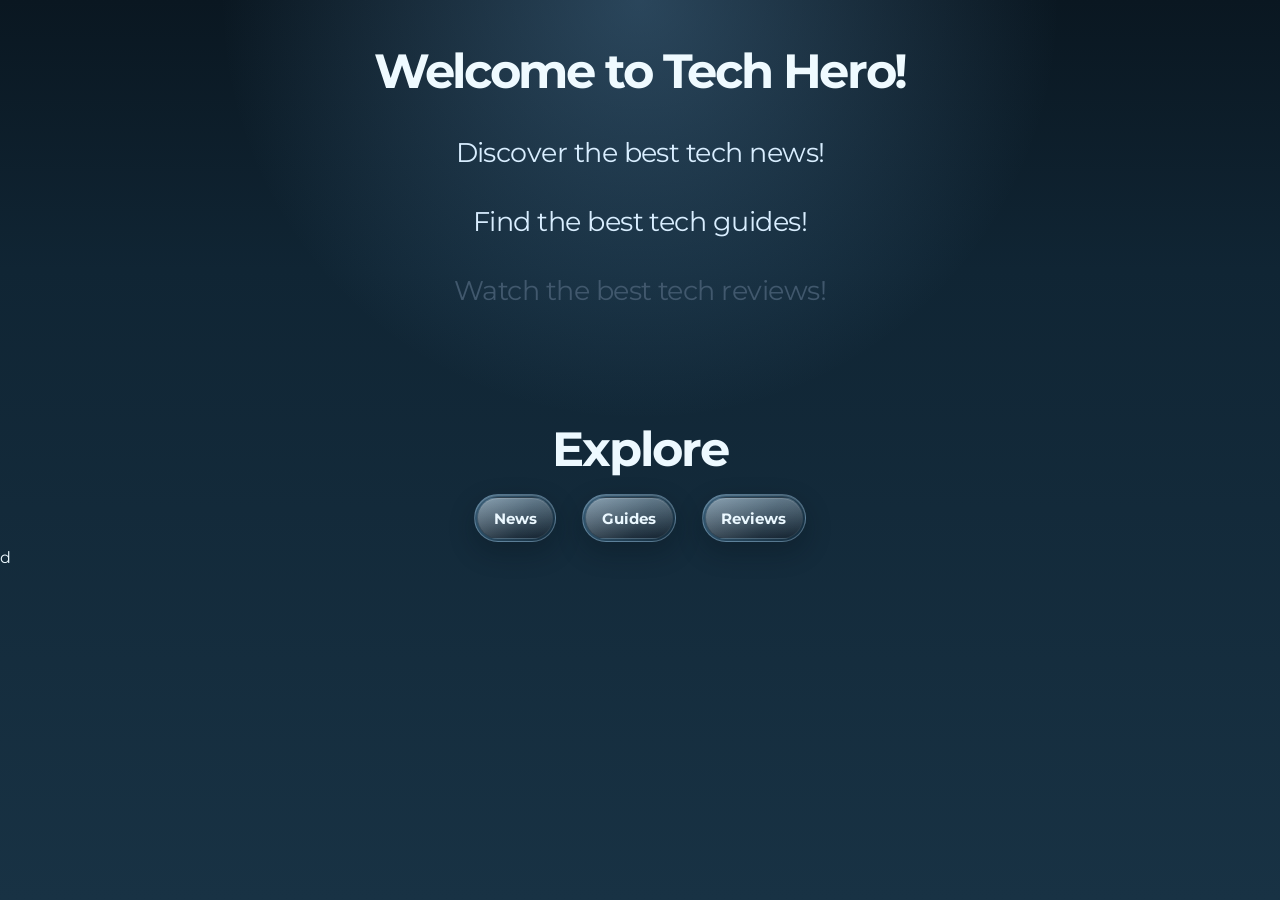
==== commit 79fcd648: "Add files via upload" ====
--- a/index.html
+++ b/index.html
@@ -226,7 +226,14 @@
             text-align: center;
             margin-top: 8.81723722719%;
             font-size: 1.5em;
-            color: #1d2d3d;
+            color: #edf9ff;
+        }
+
+        .explore h1 {
+            margin: 0 0 1rem;
+            color: #edf9ff;
+            font-size: clamp(2rem, 4vw, 3rem);
+            letter-spacing: -0.04em;
         }
 
         .guides {
@@ -665,24 +672,9 @@
 
         </div>
 
-<div style="text-align: center; "><button style="color: white; font-size: 15px; padding: 10px;" class="frutiger-button"" onclick="document.getElementById('myPopup').showModal()">Extras</button>
-
-
-    <dialog id="myPopup">
-        <p>Extras</p>
-        <a href="TOS.html">Terms of Service (ToS)</a>
-        <button onclick="document.getElementById('myPopup').close()">Close</button>
-    </dialog></div>
-        
-
-
-
-        
-
-
 
 
 
         
 </body>
-</html>+</html>d
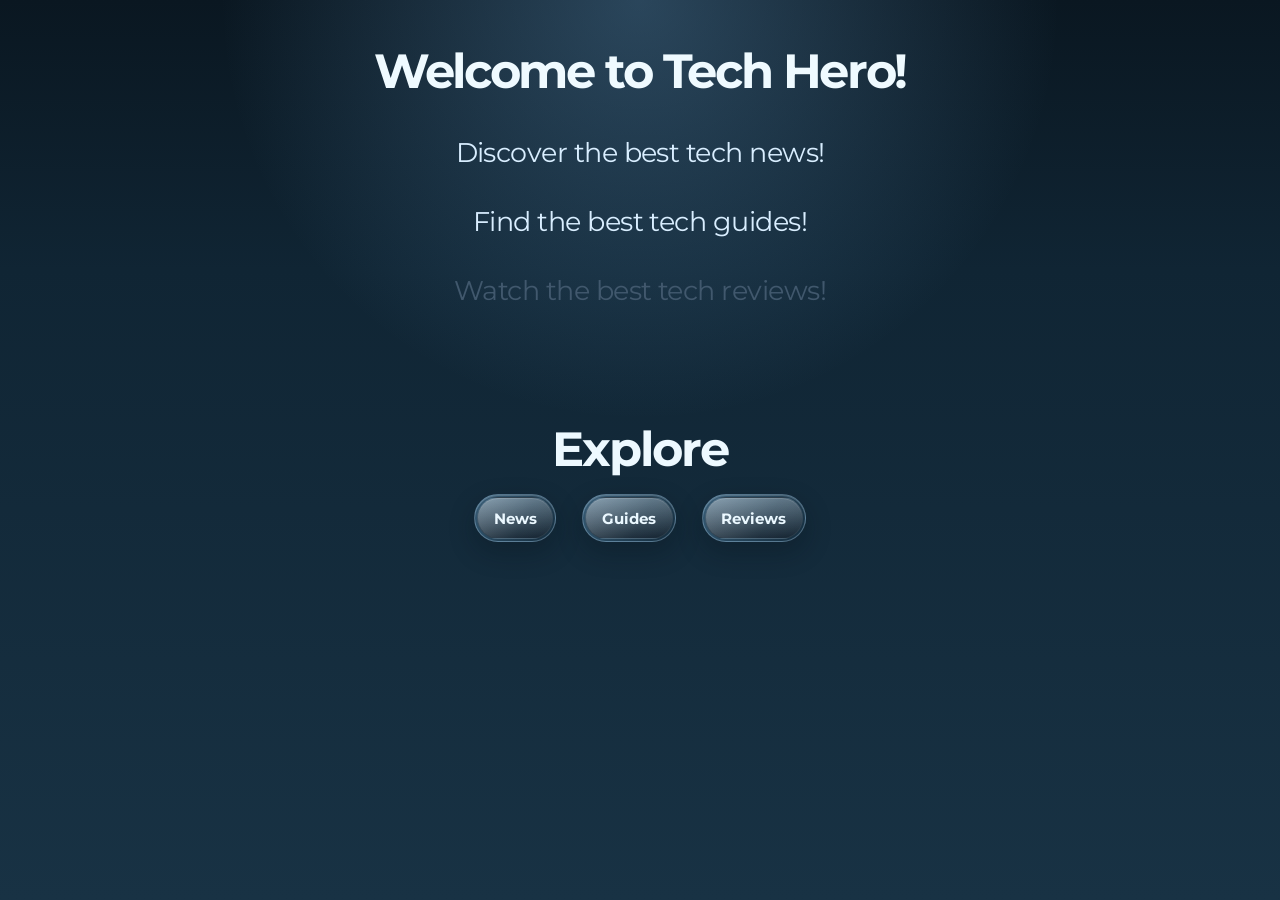
==== commit 5d2285eb: "Add files via upload" ====
--- a/index.html
+++ b/index.html
@@ -674,7 +674,7 @@
 
 
 
-
+ 
         
 </body>
-</html>d+</html>
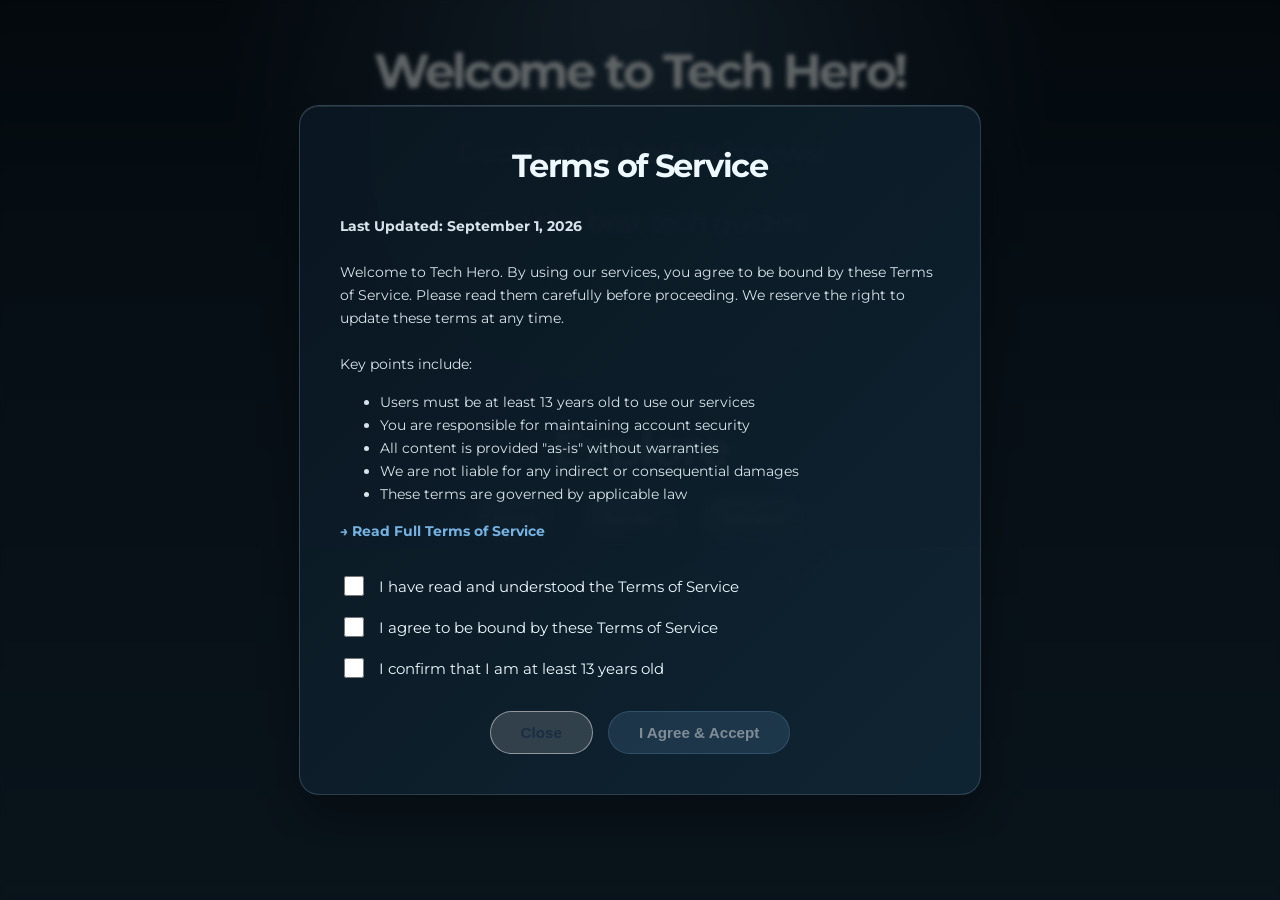
==== commit 59c9d5aa: "Add files via upload" ====
--- a/index.html
+++ b/index.html
@@ -336,7 +336,146 @@
   100% { background-position: -120% 0; }
 }
 
-
+/* Modal Styles */
+.modal {
+  display: none;
+  position: fixed;
+  z-index: 1000;
+  left: 0;
+  top: 0;
+  width: 100%;
+  height: 100%;
+  background-color: rgba(0, 0, 0, 0.6);
+  backdrop-filter: blur(2px);
+}
+
+.modal.show {
+  display: flex;
+  align-items: center;
+  justify-content: center;
+}
+
+.modal-content {
+  background: linear-gradient(135deg, rgba(10, 23, 33, 0.95), rgba(16, 37, 52, 0.95));
+  border: 1px solid rgba(180, 214, 240, 0.2);
+  border-radius: 20px;
+  padding: 40px;
+  max-width: 600px;
+  width: 90%;
+  max-height: 80vh;
+  overflow-y: auto;
+  box-shadow: 0 25px 50px rgba(0, 0, 0, 0.3), inset 0 1px rgba(255, 255, 255, 0.1);
+  color: #edf9ff;
+}
+
+.modal-header {
+  text-align: center;
+  margin-bottom: 30px;
+  font-size: 2rem;
+  font-weight: 700;
+  letter-spacing: -0.04em;
+}
+
+.modal-text {
+  font-size: 0.9rem;
+  line-height: 1.6;
+  color: rgba(237, 249, 255, 0.9);
+  margin-bottom: 30px;
+}
+
+.checkbox-group {
+  display: flex;
+  flex-direction: column;
+  gap: 15px;
+  margin-bottom: 30px;
+}
+
+.checkbox-item {
+  display: flex;
+  align-items: center;
+  gap: 12px;
+}
+
+.checkbox-item input[type="checkbox"] {
+  width: 20px;
+  height: 20px;
+  cursor: pointer;
+  accent-color: #75b2e2;
+}
+
+.checkbox-item label {
+  cursor: pointer;
+  font-size: 0.95rem;
+  user-select: none;
+  flex: 1;
+}
+
+.modal-buttons {
+  display: flex;
+  gap: 15px;
+  justify-content: center;
+  flex-wrap: wrap;
+}
+
+.modal-btn {
+  padding: 12px 30px;
+  border: none;
+  border-radius: 999px;
+  cursor: pointer;
+  font-weight: 700;
+  font-size: 0.95rem;
+  transition: all 0.3s ease;
+  border: 1px solid rgba(255,255,255,0.46);
+}
+
+.modal-btn.close-btn {
+  background: rgba(255,255,255,0.15);
+  color: #1a2e42;
+}
+
+.modal-btn.close-btn:hover {
+  background: rgba(255,255,255,0.25);
+  transform: translateY(-1px);
+}
+
+.modal-btn.agree-btn {
+  background: rgba(117, 178, 226, 0.3);
+  color: #edf9ff;
+  border: 1px solid rgba(117, 178, 226, 0.5);
+}
+
+.modal-btn.agree-btn:hover:not(:disabled) {
+  background: rgba(117, 178, 226, 0.5);
+  transform: translateY(-1px);
+}
+
+.modal-btn.agree-btn:disabled {
+  opacity: 0.5;
+  cursor: not-allowed;
+}
+
+.read-tos-btn {
+  display: inline-block;
+  margin-top: 20px;
+  padding: 12px 30px;
+  background: rgba(117, 178, 226, 0.3);
+  border: 1px solid rgba(117, 178, 226, 0.5);
+  color: #edf9ff;
+  border-radius: 999px;
+  cursor: pointer;
+  font-weight: 700;
+  font-size: 0.95rem;
+  transition: all 0.3s ease;
+  text-decoration: none;
+  display: inline-flex;
+  align-items: center;
+  gap: 8px;
+}
+
+.read-tos-btn:hover {
+  background: rgba(117, 178, 226, 0.5);
+  transform: translateY(-1px);
+}
 
         </style>
 
@@ -674,7 +813,98 @@
 
 
 
- 
+
         
 </body>
-</html>+</html>
+
+<div id="tosModal" class="modal">
+  <div class="modal-content">
+    <div class="modal-header">Terms of Service</div>
+    <div class="modal-text">
+      <strong>Last Updated: September 1, 2026</strong><br><br>
+      Welcome to Tech Hero. By using our services, you agree to be bound by these Terms of Service. Please read them carefully before proceeding. We reserve the right to update these terms at any time.
+      <br><br>
+      Key points include:
+      <ul>
+        <li>Users must be at least 13 years old to use our services</li>
+        <li>You are responsible for maintaining account security</li>
+        <li>All content is provided "as-is" without warranties</li>
+        <li>We are not liable for any indirect or consequential damages</li>
+        <li>These terms are governed by applicable law</li>
+      </ul>
+      <a href="TOS.html" style="color: #75b2e2; text-decoration: none; font-weight: 700;">→ Read Full Terms of Service</a>
+    </div>
+    
+    <div class="checkbox-group">
+      <div class="checkbox-item">
+        <input type="checkbox" id="checkbox1" value="read">
+        <label for="checkbox1">I have read and understood the Terms of Service</label>
+      </div>
+      <div class="checkbox-item">
+        <input type="checkbox" id="checkbox2" value="agree">
+        <label for="checkbox2">I agree to be bound by these Terms of Service</label>
+      </div>
+      <div class="checkbox-item">
+        <input type="checkbox" id="checkbox3" value="confirm">
+        <label for="checkbox3">I confirm that I am at least 13 years old</label>
+      </div>
+    </div>
+
+    <div class="modal-buttons">
+      <button class="modal-btn close-btn" id="closeModal">Close</button>
+      <button class="modal-btn agree-btn" id="agreeBtn" disabled>I Agree & Accept</button>
+    </div>
+  </div>
+</div>
+
+<script>
+  const tosModal = document.getElementById('tosModal');
+  const closeModal = document.getElementById('closeModal');
+  const agreeBtn = document.getElementById('agreeBtn');
+  const checkbox1 = document.getElementById('checkbox1');
+  const checkbox2 = document.getElementById('checkbox2');
+  const checkbox3 = document.getElementById('checkbox3');
+  const consentKey = 'techHeroTosAccepted';
+
+  function showConsentModalIfNeeded() {
+    const hasAcceptedTerms = localStorage.getItem(consentKey) === 'true';
+    if (!hasAcceptedTerms) {
+      tosModal.classList.add('show');
+    }
+  }
+
+  closeModal.addEventListener('click', () => {
+    tosModal.classList.remove('show');
+  });
+
+  window.addEventListener('click', (event) => {
+    if (event.target === tosModal) {
+      tosModal.classList.remove('show');
+    }
+  });
+
+  function updateAgreeButton() {
+    if (checkbox1.checked && checkbox2.checked && checkbox3.checked) {
+      agreeBtn.disabled = false;
+    } else {
+      agreeBtn.disabled = true;
+    }
+  }
+
+  checkbox1.addEventListener('change', updateAgreeButton);
+  checkbox2.addEventListener('change', updateAgreeButton);
+  checkbox3.addEventListener('change', updateAgreeButton);
+
+  agreeBtn.addEventListener('click', () => {
+    localStorage.setItem(consentKey, 'true');
+    alert('Thank you!');
+    tosModal.classList.remove('show');
+    checkbox1.checked = false;
+    checkbox2.checked = false;
+    checkbox3.checked = false;
+    updateAgreeButton();
+  });
+
+  showConsentModalIfNeeded();
+</script>
